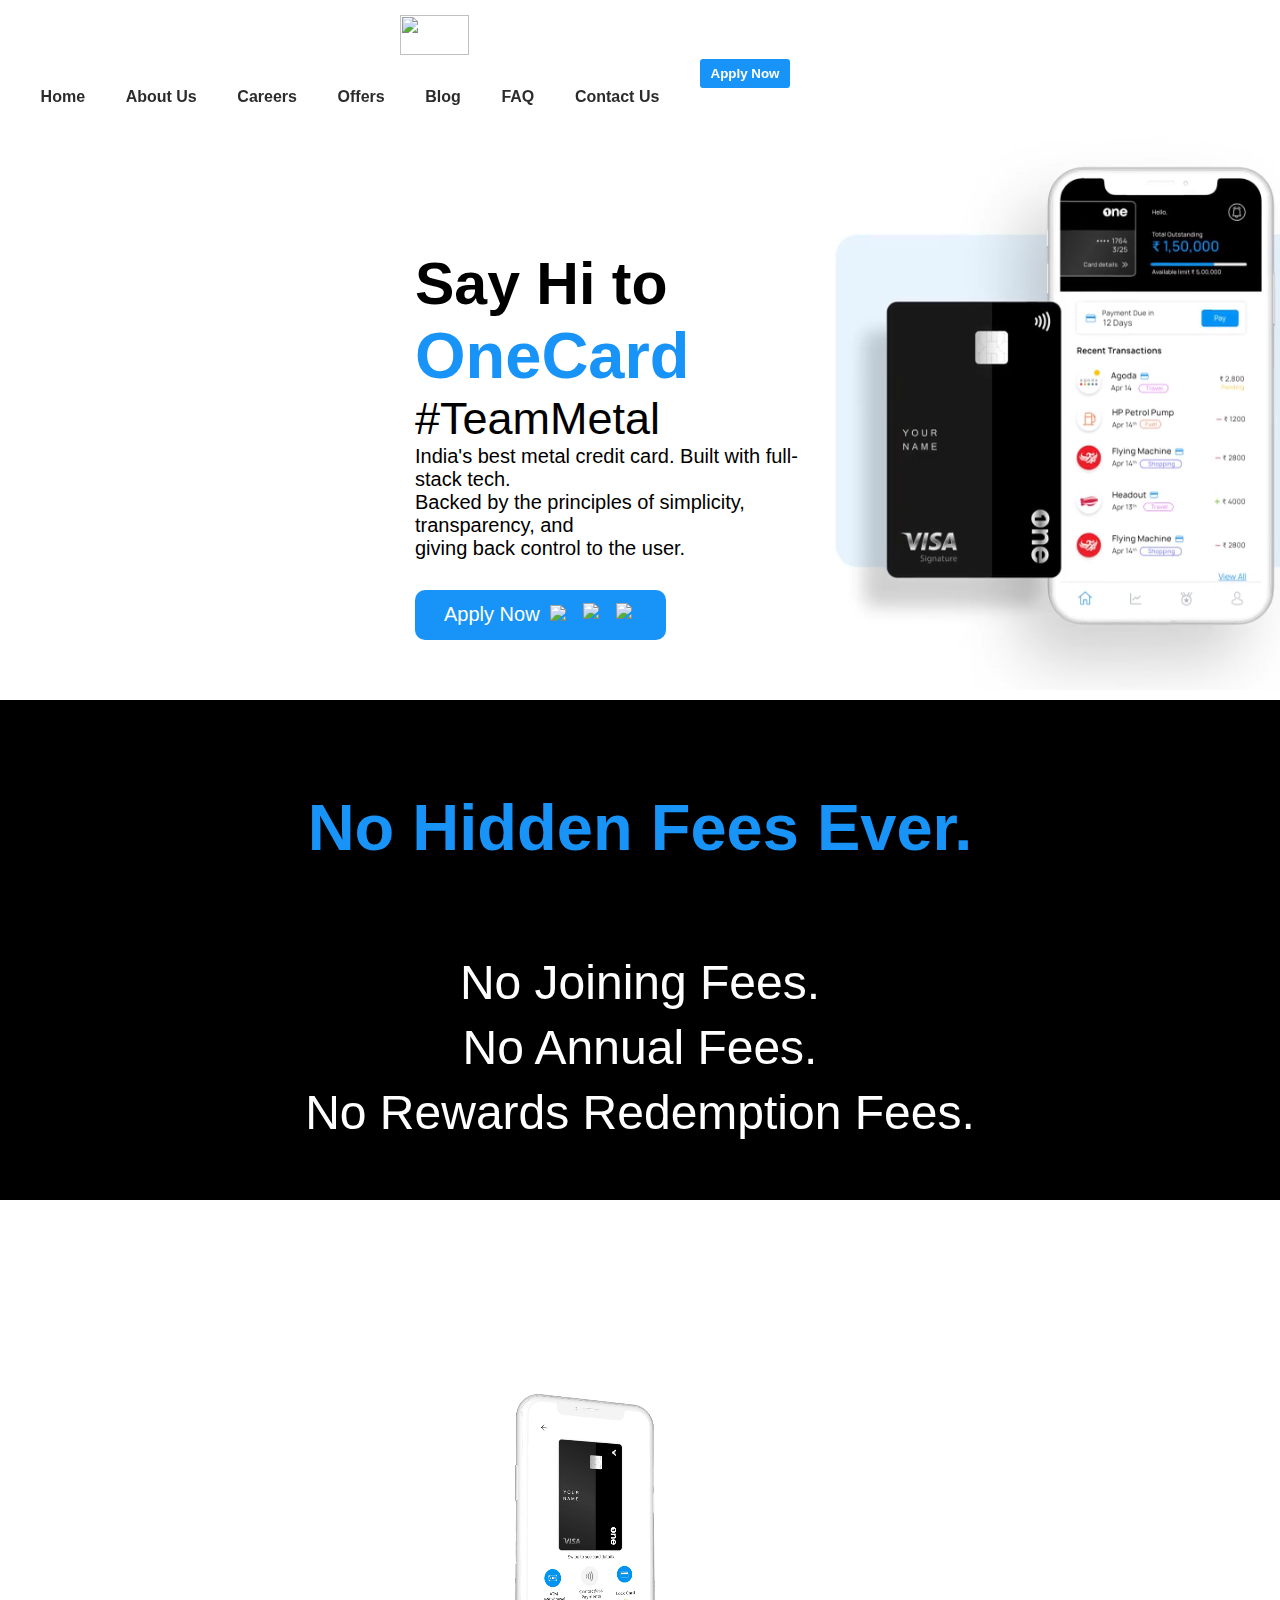
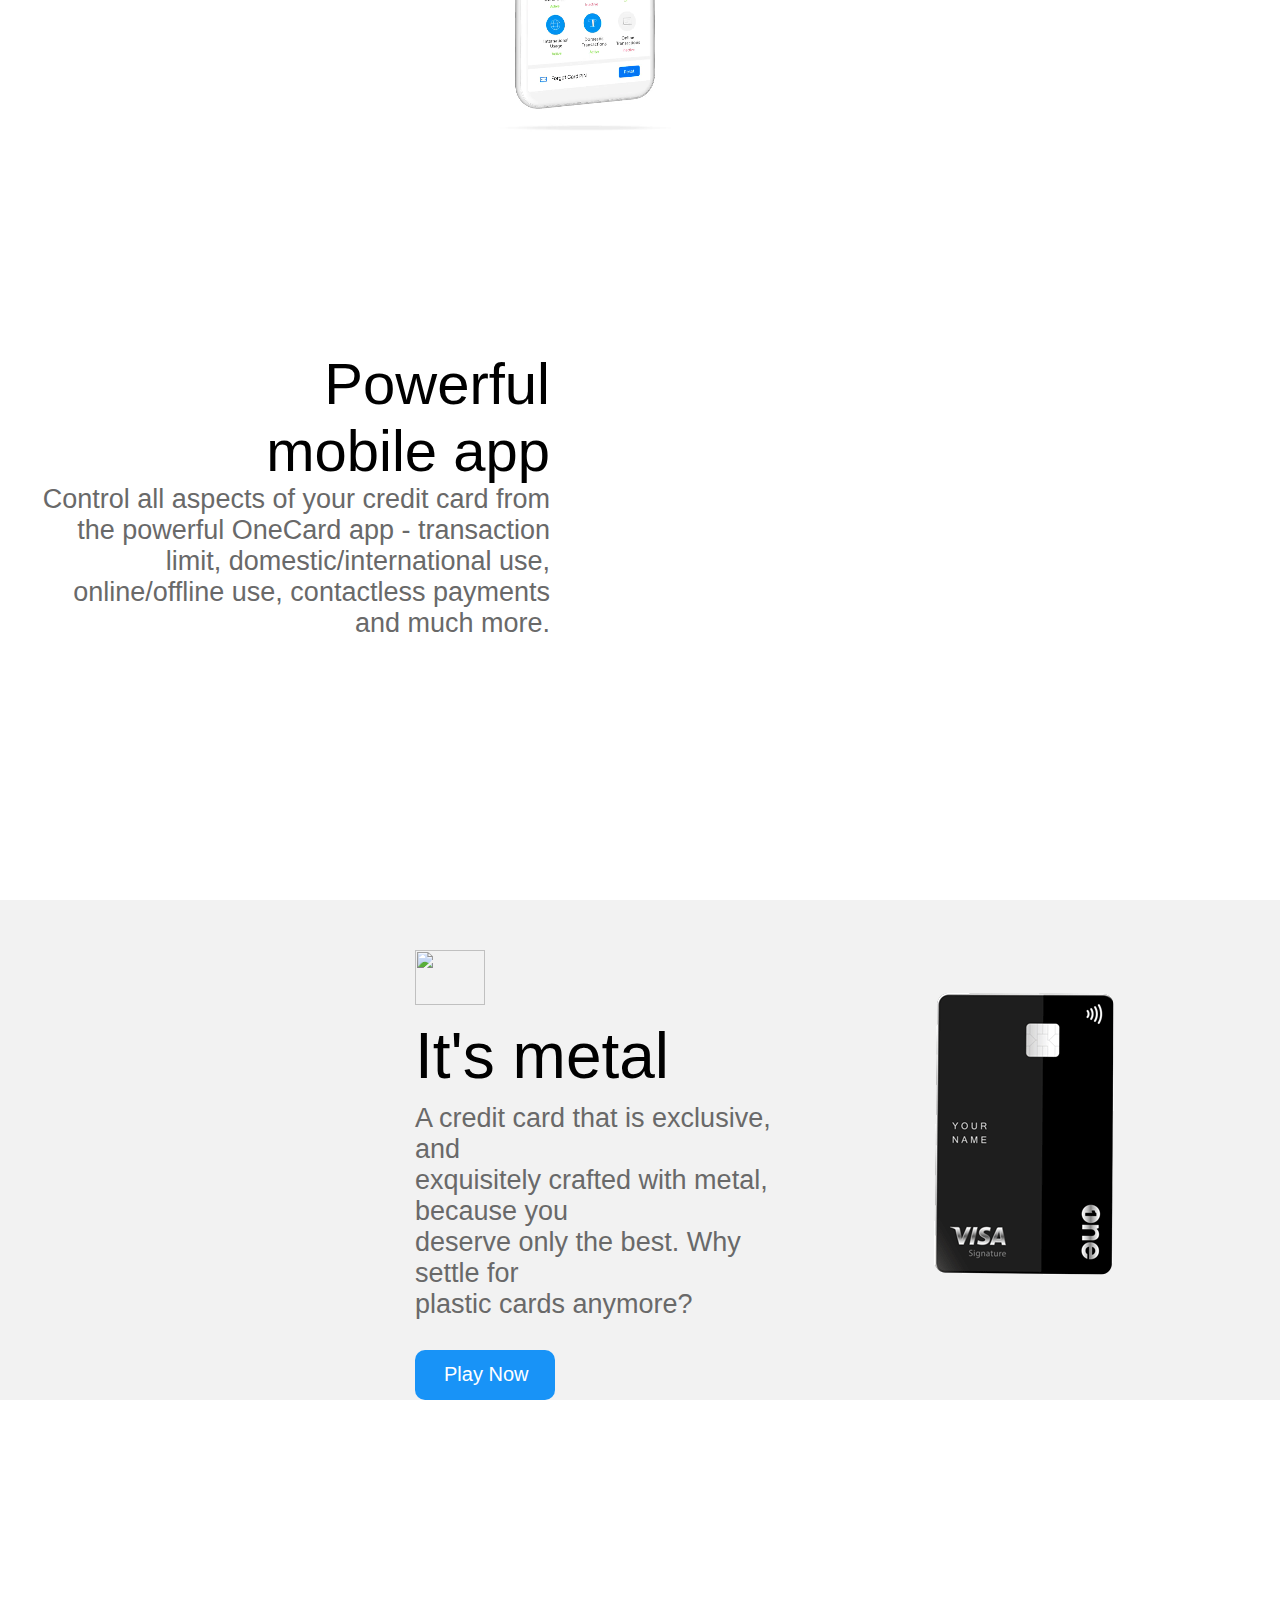
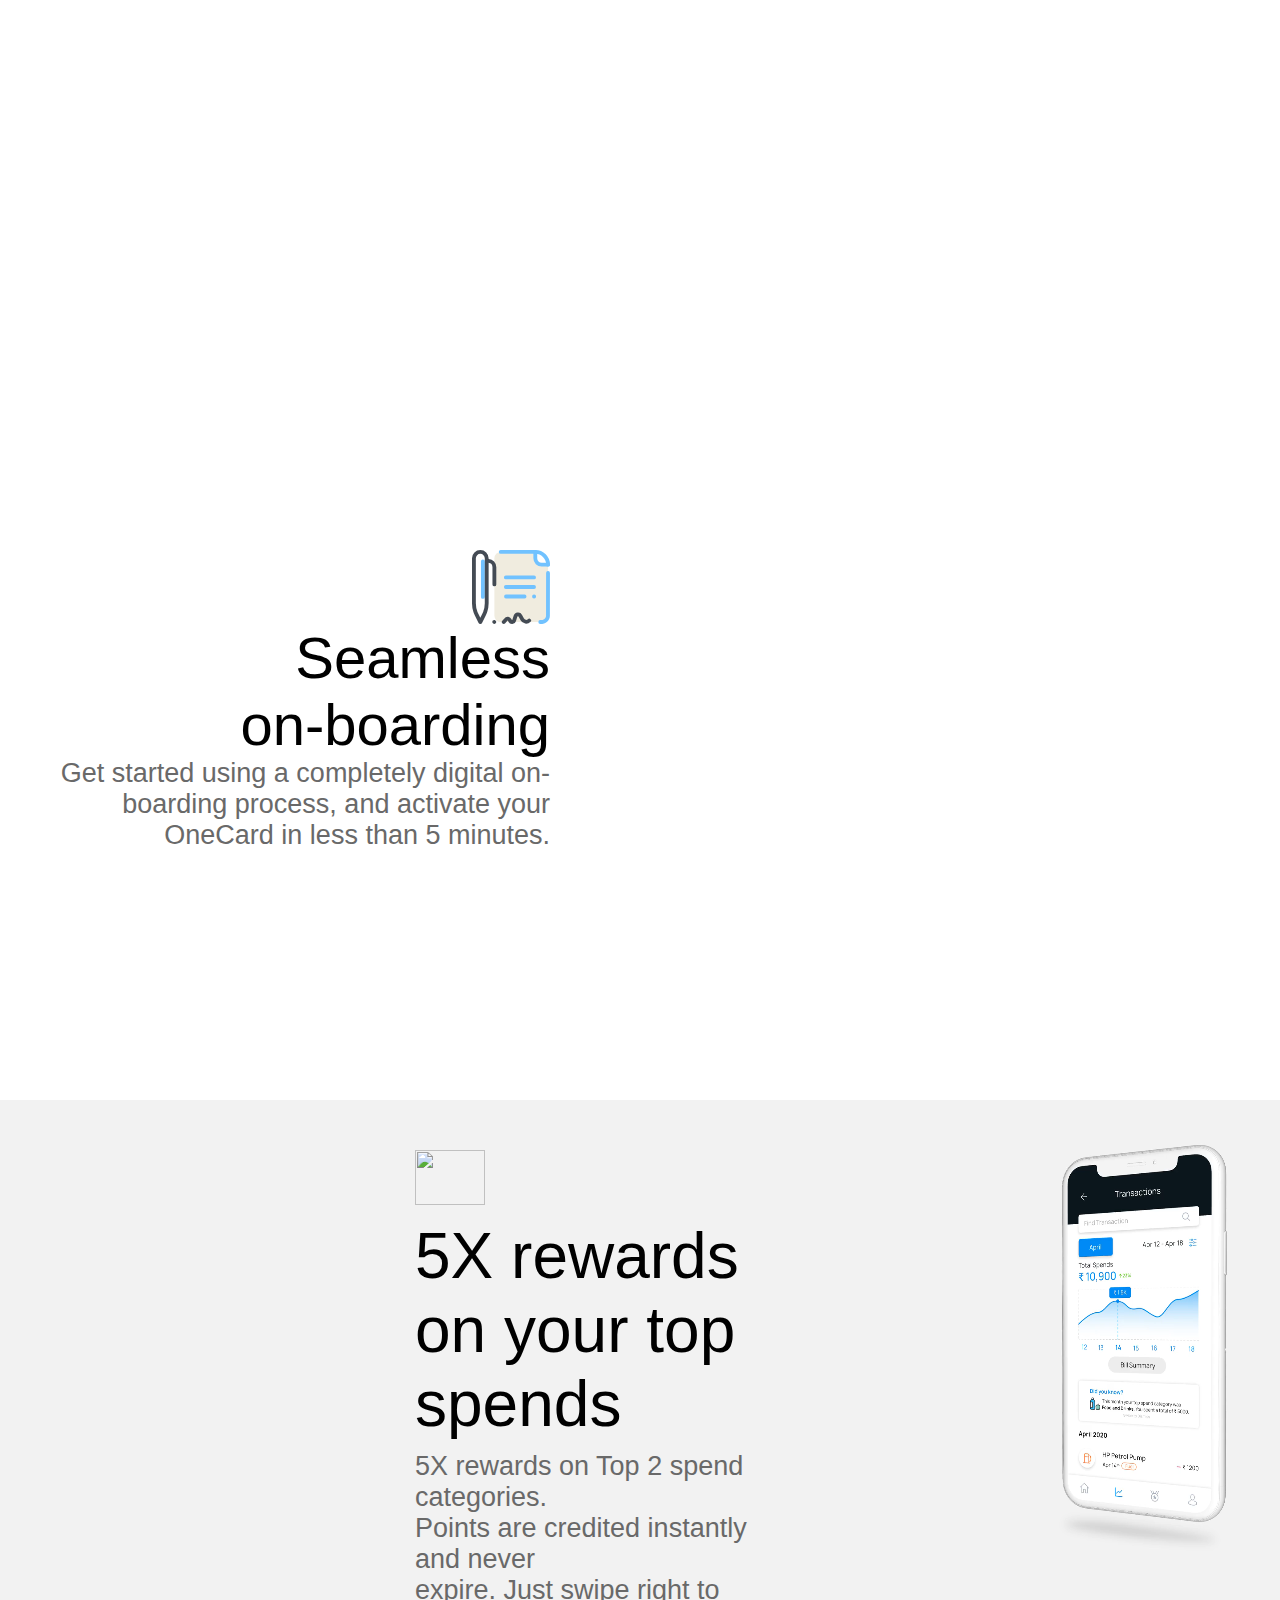
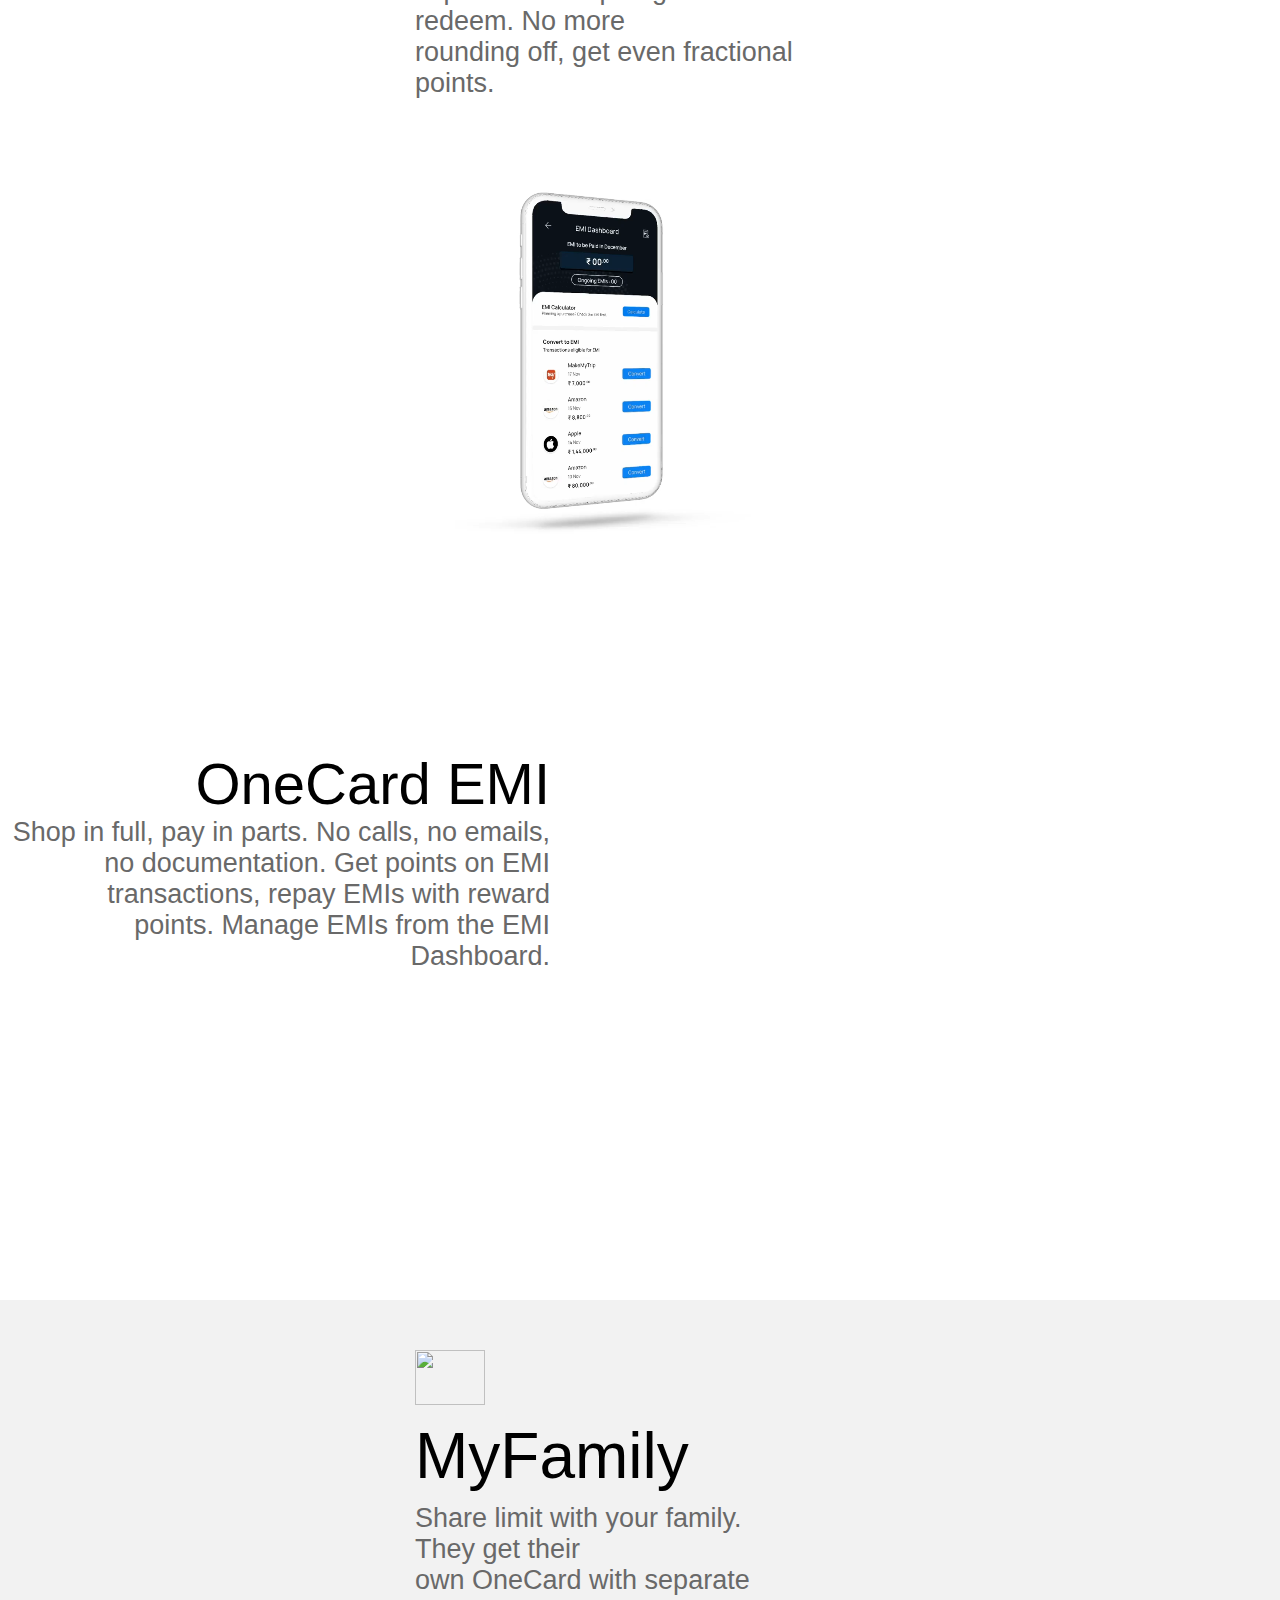
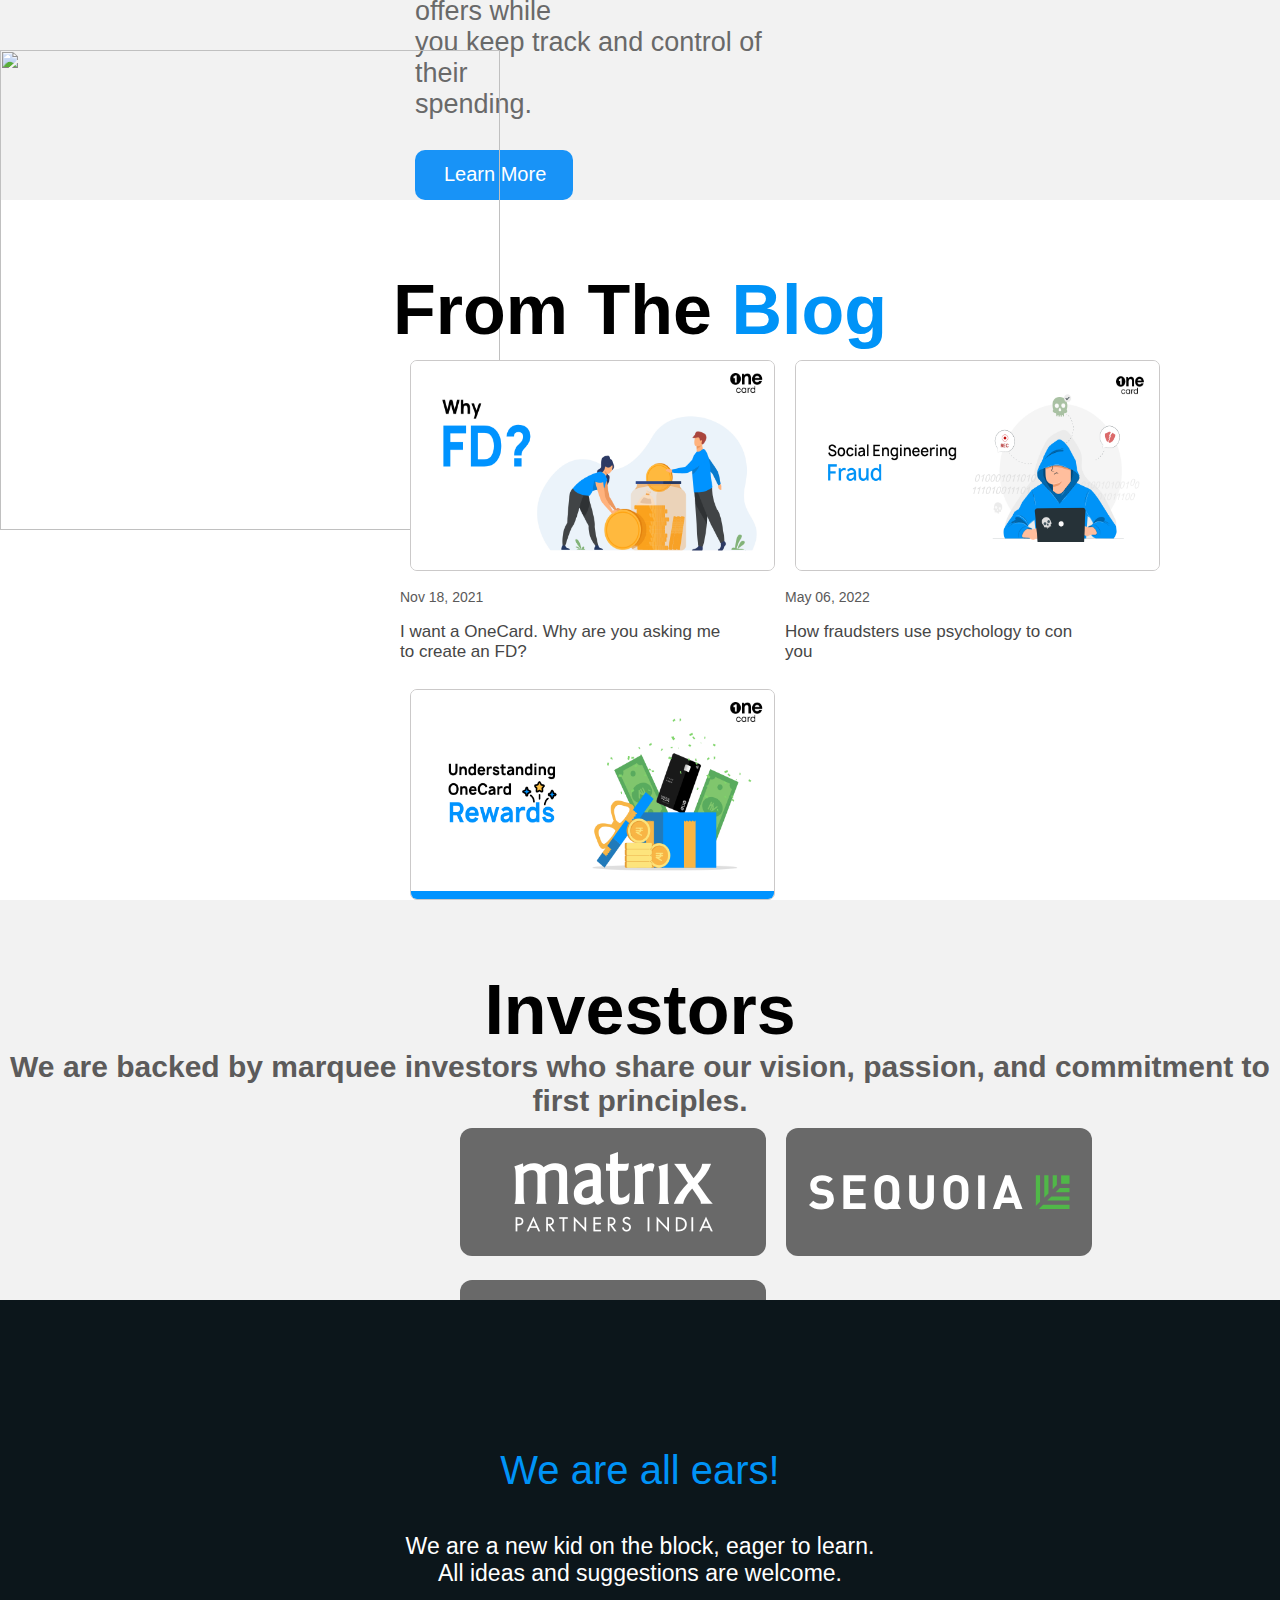
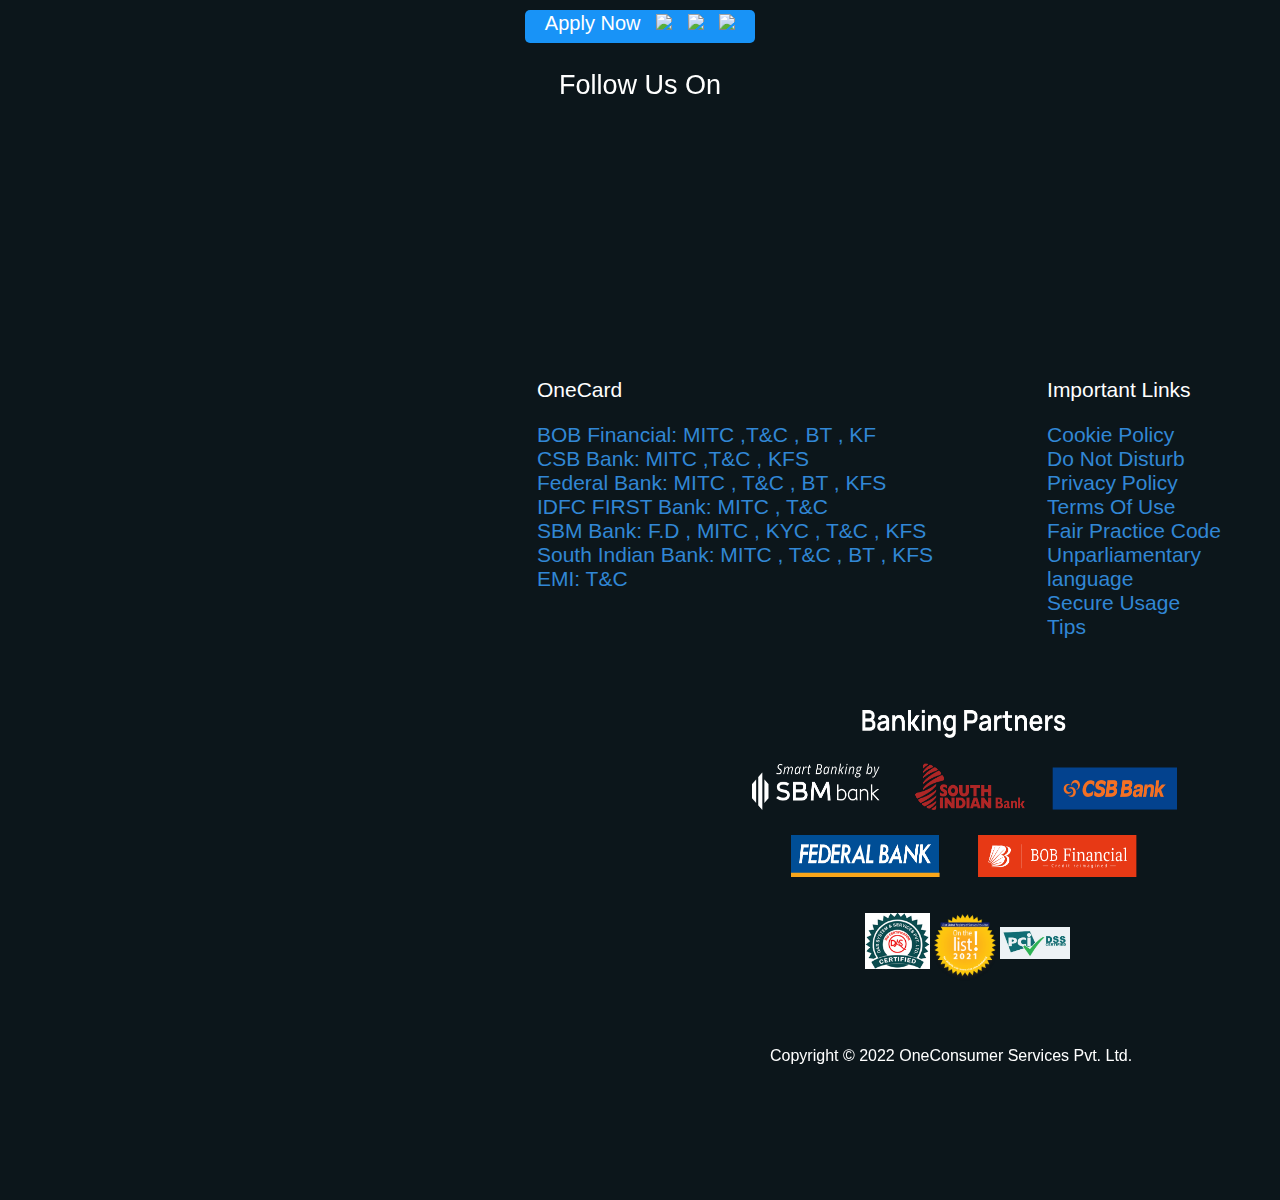
==== index.html @ 61a6ccfa "first commit" ====
<!DOCTYPE html>
<html lang="en">
<head>
    <meta charset="UTF-8">
    <meta http-equiv="X-UA-Compatible" content="IE=edge">
    <meta name="viewport" content="width=device-width, initial-scale=1.0">
    <title>OneCard - India's best metal credit card</title>
    <link rel="shortcut icon" href="https://www.getonecard.app/images/favicon.png " type="image/x-icon">
    <link rel="stylesheet" href="style.css">
</head>
<body>
    <div class="container" >
        <header class="header">
            <div class="logo">
                <a href="index.html">
                    <img class="logo-image" src="https://www.getonecard.app/images/logo_black.svg" alt="">
                </a>
            </div>
            <div class="navbar">
                <a class="navtext" href="index.html">Home</a>
                <a class="navtext" href="#">About Us</a>
                <a class="navtext" href="#">Careers</a>
                <a class="navtext" href="#">Offers</a>
                <a class="navtext" href="#">Blog</a>
                <a class="navtext" href="#">FAQ</a>
                <a class="navtext" href="#">Contact Us</a>
                
                
            </div> 
            <div class="button">
                <button class="apply-btn" >Apply Now</button>
            </div>   
        </header> 
        <div class="intro">
            <div class="left-body">
                <div >
                    <p class="text1 ">Say Hi to </p>
                </div>
                <div >    
                    <p class="text2">OneCard</p>
                </div>
                <div >
                    <p class="text3">#TeamMetal</p>
                </div>
                <div>
                    <p  class="text4"> India's best metal credit card. Built with full-stack tech.<br>Backed by the principles of simplicity, transparency, and <br>giving back control to the user.</p>
                </div>
                <div class="button2">
                    <button class="applybtn-2" >
                        Apply Now
                        <img class="icon icon1" src="https://www.getonecard.app/images/icons/cta_web.svg">
                        <img class="icon" src="https://www.getonecard.app/images/icons/cta_play_store.svg">
                        <img class="icon" src="https://www.getonecard.app/images/icons/cta_app_store.svg">
                    </button>
                </div>

            </div>
            <div class="right-body">
                <video class="video" autoplay="autoplay" muted playsinline  loop style="pointer-events: none;">
                    <source src="./video/OneCardApp.mp4" >
                </video>
                  

            </div>

        </div>
        <div class="body2" >
            <div class="text-a" >
                 <p class="text2a">No Hidden Fees Ever.</p>
            </div> 
            <div>   
                <p class="text-b">No Joining Fees.</p>
                <p class="text-b">No Annual Fees.</p>
            </div>
            <div>

            <p class="text-c">No Rewards Redemption Fees.</p>
            </div>


        </div> 
        <div class="body3">
            <div class="left-body2">
                <video class="video2" autoplay="autoplay" muted playsinline  loop style="pointer-events: none;">
                    <source src="./video/control.mp4">
                </video>
            </div>
            <div class="right-body2">
               <div>
                <img class="icon-1" src="https://www.getonecard.app/images/feature/control_app_icon.svg" alt="">
            </div> 
            <div>
                <p class="words">Powerful<br>mobile app</p>
            </div>
            <div>
                <p class="words2">
                    Control all aspects of your credit card from<br> the powerful OneCard app - transaction<br> limit, domestic/international use,<br> online/offline use, contactless payments<br> and much more.
                    </p>
            </div>


            </div>

        </div> 
        <div class="body4">
            <div class="left-body3">
                <div>
                    <img class="icon-2" src="https://www.getonecard.app/images/feat ure/metal_icon.svg" alt="">
                </div> 
                <div >
                    <p class="text-1 "> It's metal</p>
                </div>
                <div>
                    <p class="words-2">
                        A credit card that is exclusive, and <br>exquisitely crafted with metal, because you <br>deserve only the best. Why settle for <br>plastic cards anymore?</p>
                </div>
                <div class="button2">
                    <button class="playbtn" >Play Now</button>
                </div>
                
                

            </div>
            <div class="right-body3">
                <img class="gif" src="./video/metal.gif" alt="">

            </div>
        </div>
        <div class="body3">
            <div class="left-body2">
                <video class="video2" autoplay="autoplay" muted playsinline  loop style="pointer-events: none;">
                    <source src="./video/">
                </video>
            </div>
            <div class="right-body2">
                <div>
                    <img class="icon-1" src="./video/kyc_icon.svg" alt="">
             </div> 
             <div>
                 <p class="words">Seamless<br>on-boarding</p>
             </div>
             <div>
                 <p class="words2">
                     
                    Get started using a completely digital on-<br>boarding process, and activate your<br> OneCard in less than 5 minutes.
                    
                     </p>
             </div>
 
            

        </div>
        <div class="body4">
            <div class="left-body3">
                <div>
                    <img class="icon-2" src="https://www.getonecard.app/images/feature/rewards_icon.svg" alt="">
                </div> 
                <div >
                    <p class="text-1 ">
                        5X rewards on your top spends
                    </p>
                </div>
                <div>
                    <p class="words-2">
                        5X rewards on Top 2 spend categories.<br>Points are credited instantly and never <br>expire. Just swipe right to redeem. No more <br>rounding off, get even fractional points.
                        </p>
                </div>
               
                
                

            </div>
            <div class="right-body3">
                <video class="video3" autoplay="autoplay" muted playsinline  loop style="pointer-events: none;">
                    <source src="./video/rewards.mp4">
                

            </div>
        </div>
        <div class="body5">
            <div class="left-body2">
                <video class="video2" autoplay="autoplay" muted playsinline  loop style="pointer-events: none;">
                    <source src="./video/emi.mp4">
                </video>
            </div>
            <div class="right-body2">
                <div>
                    <img class="icon-1" src="https://www.getonecard.app/images/feature/emi.svg" alt="">
             </div> 
             <div>
                 <p class="words">OneCard EMI</p>
             </div>
             <div>
                 <p class="words2">
                    Shop in full, pay in parts. No calls, no emails,<br> no documentation. Get points on EMI<br> transactions, repay EMIs with reward<br> points. Manage EMIs from the EMI Dashboard.
                    </p>
             </div>
 
            

        </div> 
        <div class="body4">
            <div class="left-body3">
                <div>
                    <img class="icon-2" src="https://www.getonecard.app/images/feature/Family_icon_for_web.png" alt="">
                </div> 
                <div >
                    <p class="text-1 ">
                        MyFamily
                    </p>
                </div>
                <div>
                    <p class="words-2">
                        
                    Share limit with your family. They get their <br>own OneCard with separate offers while <br>you keep track and control of their <br>spending.
                    
                        </p>
                </div>
                <div class="button2">
                    <button class="playbtn" >Learn More</button>
                </div>
            </div>
            <div class="right-body3">
                <img class="gif2" src="https://www.getonecard.app/images/feature/website_familycard_64c.gif" alt="">
            </div>
        </div>
        <div class="body6">
            <p class="texts">From The <span style="color:  rgba(0,147,247,1);">Blog</span></p>
                <div class="tab">
                    <div class="first">
                        <div class="a">
                        <img class="img" src="./video/blog_why_fd_.png" alt="">
                        </div>
                        <p class="words-1">Nov 18, 2021</p>
                        <p class="words-1a">
                            I want a OneCard. Why are you asking me <br>to create an FD?
                        </p>

                    </div>
                    <div class="second">
                        <div class="a">
                            <img class="img" src="./video/Social_Engineering_Fraud_1.png" alt="">
                        </div>
                        <p class="words-1">May 06, 2022</p>
                        <p class="words-1a">
                            How fraudsters use psychology to con <br>you</p>
                    </div>
                    <div class="third">
                        <div class="a">
                        <img class="img" src="./video/Understanding_OneCard_Rewards.png" alt="">
                        </div>
                        <p class="words-1">Sep 22, 2021</p>
                        <p class="words-1a">
                            OneCard Rewards Programme
                        </p>
                    </div>
                </div>    


        </div>
        <div class="body7">
           <p class="texts">Investors</p> 
           <p class="texta">
            We are backed by marquee investors who share our vision, passion, and commitment to<br> first principles.
            </p>
            <div class="tab2">
                <div class="first">
                    <img class="imga" src="./video/matrix-logo.svg" alt="">
                </div>
                <div class="second">
                    <img class="imga" src="./video/sequoia-logo.svg" alt="">
                </div>
                <div class="third">
                    <img class="imga" src="./video/hummingbird-logo.svg" alt="">
                </div>

            </div>

        </div>
        <div class="body8">
            <div class="upper">
                <div logo2>
                    <a href="index.html">
                        <img class="logo-image2" src="https://www.getonecard.app/images/logo_white.svg" alt="">
                    </a>
                </div> 
                <div>
                    <img class="logo-image3" src="https://www.getonecard.app/images/icons/crafted_with_love.svg" alt="">
                </div>
                <p class="t1"> We are all ears!</p>
                <p class="t2"> We are a new kid on the block, eager to learn.<br> All ideas and suggestions are welcome.
                </p> 
                <div class="button3">
                    <button class="abutton" >
                        Apply Now
                        <img class="icon icon1" src="https://www.getonecard.app/images/icons/cta_web.svg">
                        <img class="icon" src="https://www.getonecard.app/images/icons/cta_play_store.svg">
                        <img class="icon" src="https://www.getonecard.app/images/icons/cta_app_store.svg">
                        
                    </button>  
                </div>
                <p class="t3">Follow Us On</p>    
                <div class="tab3">
                    <div class="first">
                        <img class="imga" src="https://www.getonecard.app/images/icons/footer-social-facebook.svg" alt="">
                    </div>
                    <div class="second">
                        <img class="imga" src="https://www.getonecard.app/images/icons/footer-social-twitter.svg" alt="">
                    </div>
                    <div class="third">
                        <img class="imga" src="https://www.getonecard.app/images/icons/footer-social-instagram.svg" alt="">
                    </div>
                    <div class="forth">
                        <img class="imga" src="https://www.getonecard.app/images/icons/footer-social-linkedin.svg" alt="">
                    </div>
                    <div class="fifth">
                        <img class="imga" src="https://www.getonecard.app/images/icons/footer-social-youtube.svg" alt="">
                    </div>
    
                </div>
            </div>
            <div class="lower">
                <div class="part1">
                    <p class="head"> 
                        OneCard
                    </p>
                    <p class="shead">
                        BOB Financial: MITC ,T&C , BT , KF
                        <br>
                        CSB Bank: MITC ,T&C , KFS
                        <br>
                        Federal Bank: MITC , T&C , BT , KFS
                        <br>
                        IDFC FIRST Bank: MITC , T&C
                        <br>
                        SBM Bank: F.D , MITC , KYC , T&C , KFS
                        <br>
                        South Indian Bank: MITC , T&C , BT , KFS
                        <br>
                        EMI: T&C
                    </p>
                </div>
                <div class="part2">
                    <p class="head"> 
                        Important Links
                    </p>
                    <p class="shead">

                        Cookie Policy<br>Do Not Disturb<br>Privacy Policy<br>Terms Of Use<br>Fair Practice Code<br>Unparliamentary <br>language <br>Secure Usage <br>Tips
                    </p>

                </div>
                <div class="part3">
                    <p class="head"> 
                        Company
                    </p>
                    <p class="shead">

                        About Us<br>Join Us<br>OneCard Offers<br>Our Blog<br>POSH @ Work<br>POSH Committee Details<br>OneScore  

                </div>

            </div>
            <div class="lower2">
                <img class="image" src="./video/Banking_partners_21dec.png" alt="">
                <div class="icon-tab">
                    <img class="imagea" src="./video/das-iso27001.jpg" alt="">
                    <img class="imageb" src="./video/visa_service_provider.png" alt="">
                    <img class="imagec" src="./video/pci_dss.jpg" alt="">

                </div>
                <br>
                <p class="link">Copyright © 2022 OneConsumer Services Pvt. Ltd.</p>

            </div>
        </div>
        
    </div>
    
</body>
</html>
---- style.css ----
body{
    margin: 0;
}
.container{
    font-family: manrope,sans-serif;
    width: 100%;
    height: 100%;
}

.header{
    width: 100%;
    height:70px ;
    margin: 0;
    position: fixed;
    background-color: #fff;
    top: 0;

}
.logo{
    padding-left: 400px;
    float: left;
    margin-right: 250px;
    padding-top: 15px;
}
.logo-image{
    width: 69px;
    height: 40px;
}
.navbar{
    display: flex;
    justify-content: space-evenly;
    width: 700px;
    padding-top: 29px;
    float: left;
}
.navtext{
    color: #2c2c2c!important;
    font-family: manrope,sans-serif;
    text-decoration: none;
    font-weight: bold;
}
.apply-btn{
    font-weight: 700;
    color: #fff;
    background: #1893f7;
    border: none;
    width: 90px;
    height: 29px;
    border-radius: 3px;
    float: left;
}
.apply-btn:hover{
    background-color: deepskyblue;
}
.button{
    padding-top: 23px;
}
.intro{
    width: 100%;
    height: 700px;
    background-color:#fff   
}
.left-body{
    width: 30%;
    height: 300px;
    margin-left: 415px;
    float: left;
    padding-top: 250px;
    font-family: manrope,sans-serif;
    
}
.right-body{
    width: 20%;
    height: 300px;
    float: left;
    padding-top: 90px;
}
.video{ 
    
    height: 600px;
    
}
.text1{
    font-size: 59px;
    font-weight: bold;
    margin: 0px;
}
.text2a{
    color: rgba(24,147,247,1);
    margin: 0px;
    font-size: 65px;
    font-weight: bold;
    text-align: center;
}
.text3{
   font-size: 45px;
   margin:0; 
}
.text4{
    font-size: 20px;
    margin: 0;
}
.applybtn-2{
    display: flex;
    justify-content: space-evenly;
    
    color: #fff;
    background: #1893f7;
    border: none;
    padding-top: 13px;
    padding-bottom: 14px;
    padding-left: 29px;
    padding-right: 27px;
    font-size: 20px;
    border-radius: 10px;
    
}
.button2{
    padding-top: 30px;
}
.icon{
    padding-left: 10px;
    width: 23px;
}
.icon1{
    padding-top: 2px;
}
.body2{
    background: black;
    width: 100%;
    height: 500px;
    color:#fff;
   

}
.text-a{
    font: linear-gradient(92deg,#217ee6 3%,#3187d5 44%,#69a798 70%,#fcf2a6 95%);

    

    font-size: 4rem;
    font-weight: 800;
    padding-top: 90px;
    padding-bottom: 80px;

}
.text2{
    
    font-family: manrope,sans-serif;
    font-size: 65px;
    font-weight: bold;
    margin: 0px;
    color: rgba(24,147,247,1);
}
.text-b{
    text-align: center;
    font-family: manrope,sans-serif;
    font-size: 3rem;
    margin: 0;
    padding-top: 10px;
}
.text-c{
    text-align: center;
    font-family: manrope,sans-serif;
    font-size: 3rem;
    margin: 0;
    padding-top: 10px;
}
.body3{
    width: 100%;
    height: 500px;
  
}
.left-body2{
    width: 500px;
    height: 550px;
    margin-left: 455px;
    float: left;
}
.video2{
    width: 400px;
    height: 700px;
    }
.right-body2{
    width:550px;
    height: 550px;
    float: left;
    margin-top: 200px;
    display: flex;
    flex-direction: column;

}
.icon-1{
    float: right;
    margin: 0;
    
}
.words{
    text-align: right;
    margin: 0;
    font-size: 58px;
   
}
.words2{
    text-align: right;
    margin: 0;
    font-size: 27px;
    color: #696969;
}
.body4{
    width: 100%;
    height: 500px;
    float: left;
    background: #f2f2f2;

}
.words-2{
    text-align: left;
    margin: 0;
    font-size: 27px;
    color: #696969;

}
.left-body3{
    width: 30%;
    height: 300px;
    margin-left: 415px;
    padding-top: 50px;
    float: left;
    
}
.text-1{
    padding-top: 10px;
    font-size: 4rem;
    font-weight: 500;
    margin: 0;
}
.words-2{
    padding-top: 10px;

}
.playbtn{
    color: #fff;
    background: #1893f7;
    border: none;
    padding-top: 13px;
    padding-bottom: 14px;
    padding-left: 29px;
    padding-right: 27px;
    font-size: 20px;
    border-radius: 10px;
}
.video3{
    width: 462px;
    height: 470px;
}
.icon-2{
    width: 70px;
    height: 55px;
}
.gif2{
    width: 500px;
    height: 480px;

}
.body5{
    width: 100%;
    height: 500px;
    
}
.body6{
    width: 100%;
    height: 700px;
    float: left;

}
.texts{
    text-align: center;
    font-size: 70px;
    font-weight: 600;
    margin-bottom: 0;

}
.first{
    float: left;
}
.img{
    width: 363px;
    height: 209px;
    border:1px solid rgb(203, 201, 201);
    border-radius: 7px;
}
.second{
    float: left;
}
.third{
    float: left;
}
.a{
    margin: 10px;
   
}
.tab{
    margin-left: 400px;
}
.words-1{
    font-size: 14px;
    color: #5a5959;

}
.words-1a{
    font-size: 17px;
    color: #464646;
}
.body7{
    width: 100%;
    height: 400px;
    background: #f2f2f2;
    float: left;

}
.texta{
    margin: 0;
    font-size: 30px;
    color: #5c5b5b;
    text-align: center;
    font-weight: 600;
}
.imga{
    margin: 10px;
    max-width: 100%;
    height: auto;
}
.tab2{
    margin-left: 450px;

}
.body8{
    width: 100%;
    height: 1500px;
    float: left;
    background-color:#0c161b;
}
.upper{
    width: 100%;
    height: 600px;
    text-align: center;
}
.logo-image2{
    padding-top: 70px;
}
.logo-image3{
    padding-top: 30px;
    width: 467px;
}
.t1{
    color: #0093f7;
    font-size: 40px;
}
.t2{
    color: #fff;
    font-size: 23px;
}
.abutton{
    
    color: #fff;
    background: #1893f7;
    border: none;
    font-size: 20px;
    border-radius: 5px;
    padding-top: 2px;
    padding-bottom: 8px;
    padding-left: 20px;
    padding-right: 20px;
}
.t3{
    color: #fff;
    font-size: 27px;
}
.forth{
    float: left;
}
.fifth{
    float: left;
}
.tab3{
    margin-left: 810px;
}
.lower{
    width: 100%;
    height: 300px;
    float: left;
    margin-left: 480px;
}
.lower2{
    width: 100%;
    height: 300px;

}
.head{
    color: #fff;
    font-size: 21px;
}
.shead{
    color: #3187d5;
    font-size: 21px;
}
.part1{
    float: left;
    padding: 57px
    
}
.part2{
    float: left;
    padding: 57px
}
.part3{
    float: left;
    padding: 57px
}

.image{
    width: 425px;
    height: 177px;
    padding-left: 752px;
    padding-top: 100px;
   
}
.icon-tab{
    margin-left: 865px;
    margin-top: 32px;
}
.imagea
{
    float: left;
    width: 65px;
}
.imageb{
    float: left;
    width: 70px;
}
.imagec{
    
    width: 70px;
    padding-top: 14px;
}
.link{
    padding-left: 770px;
    padding-top: 50px;
    color: #fff;
}
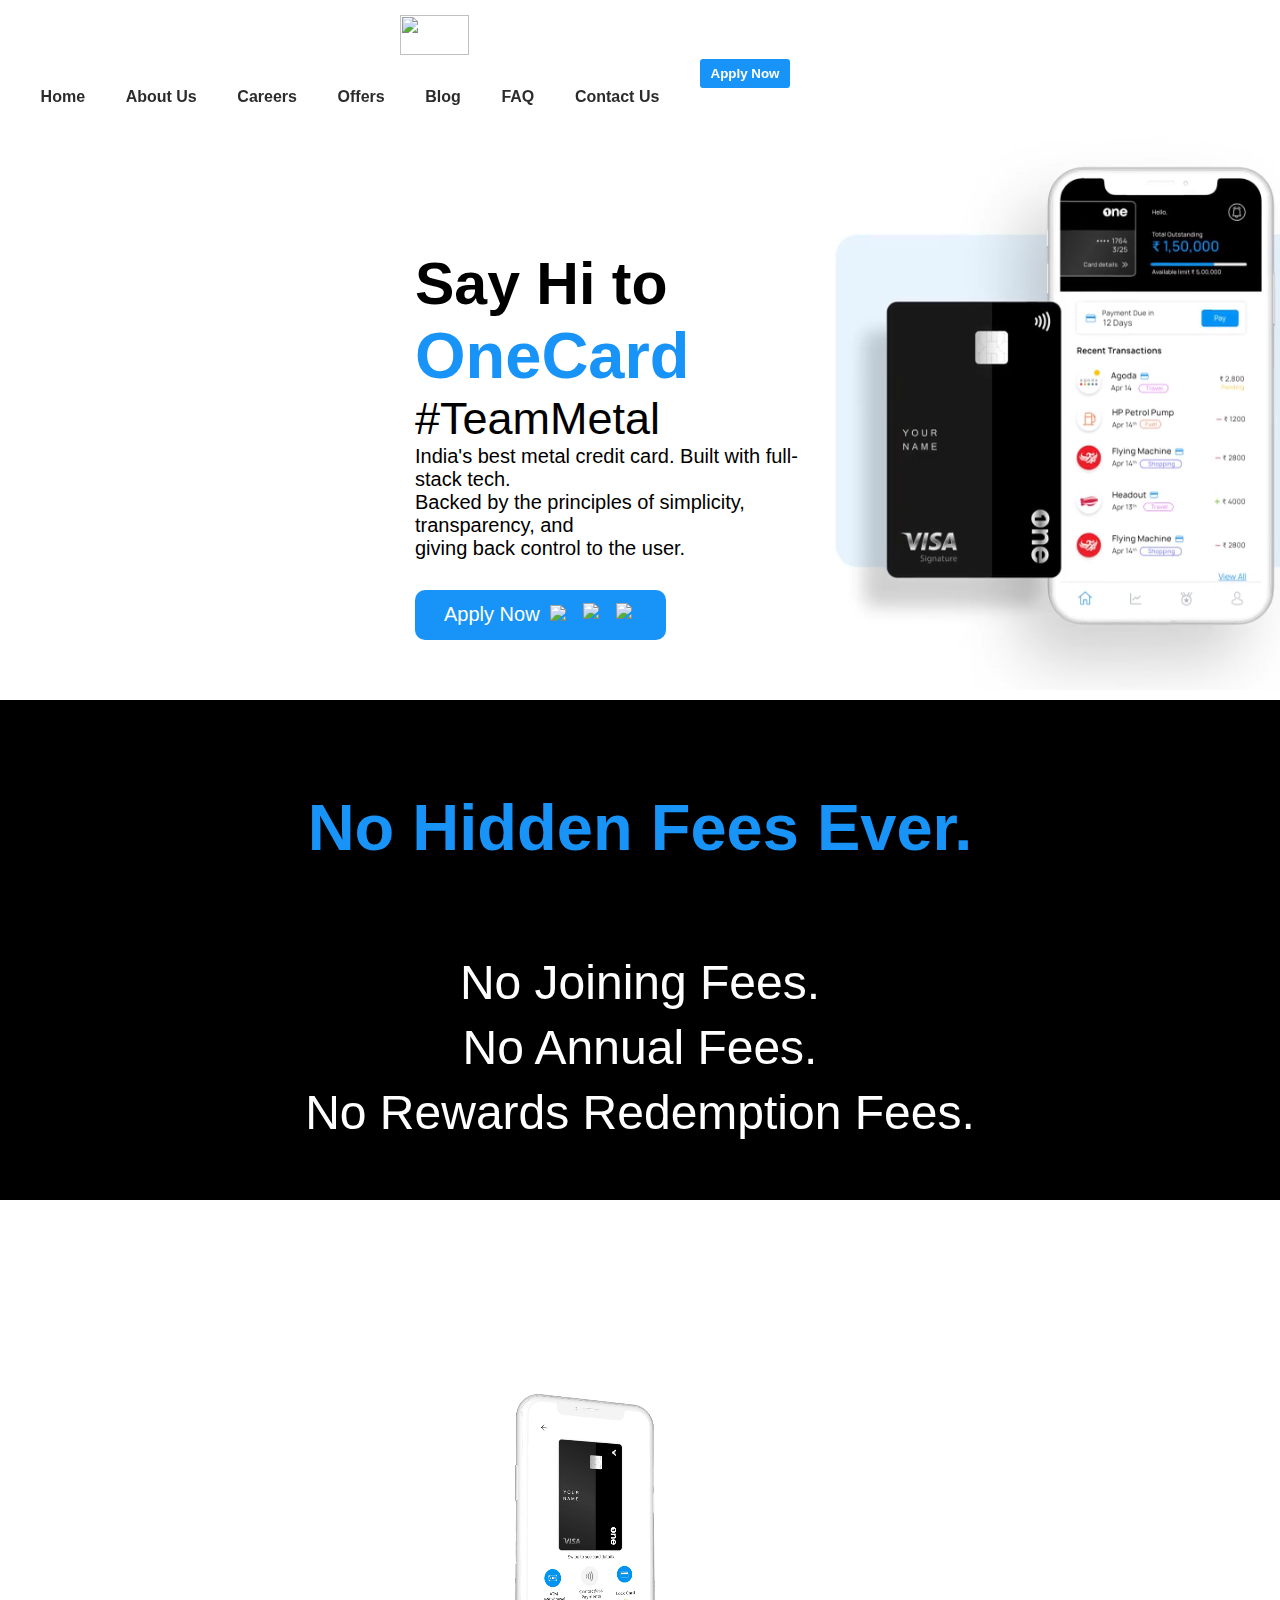
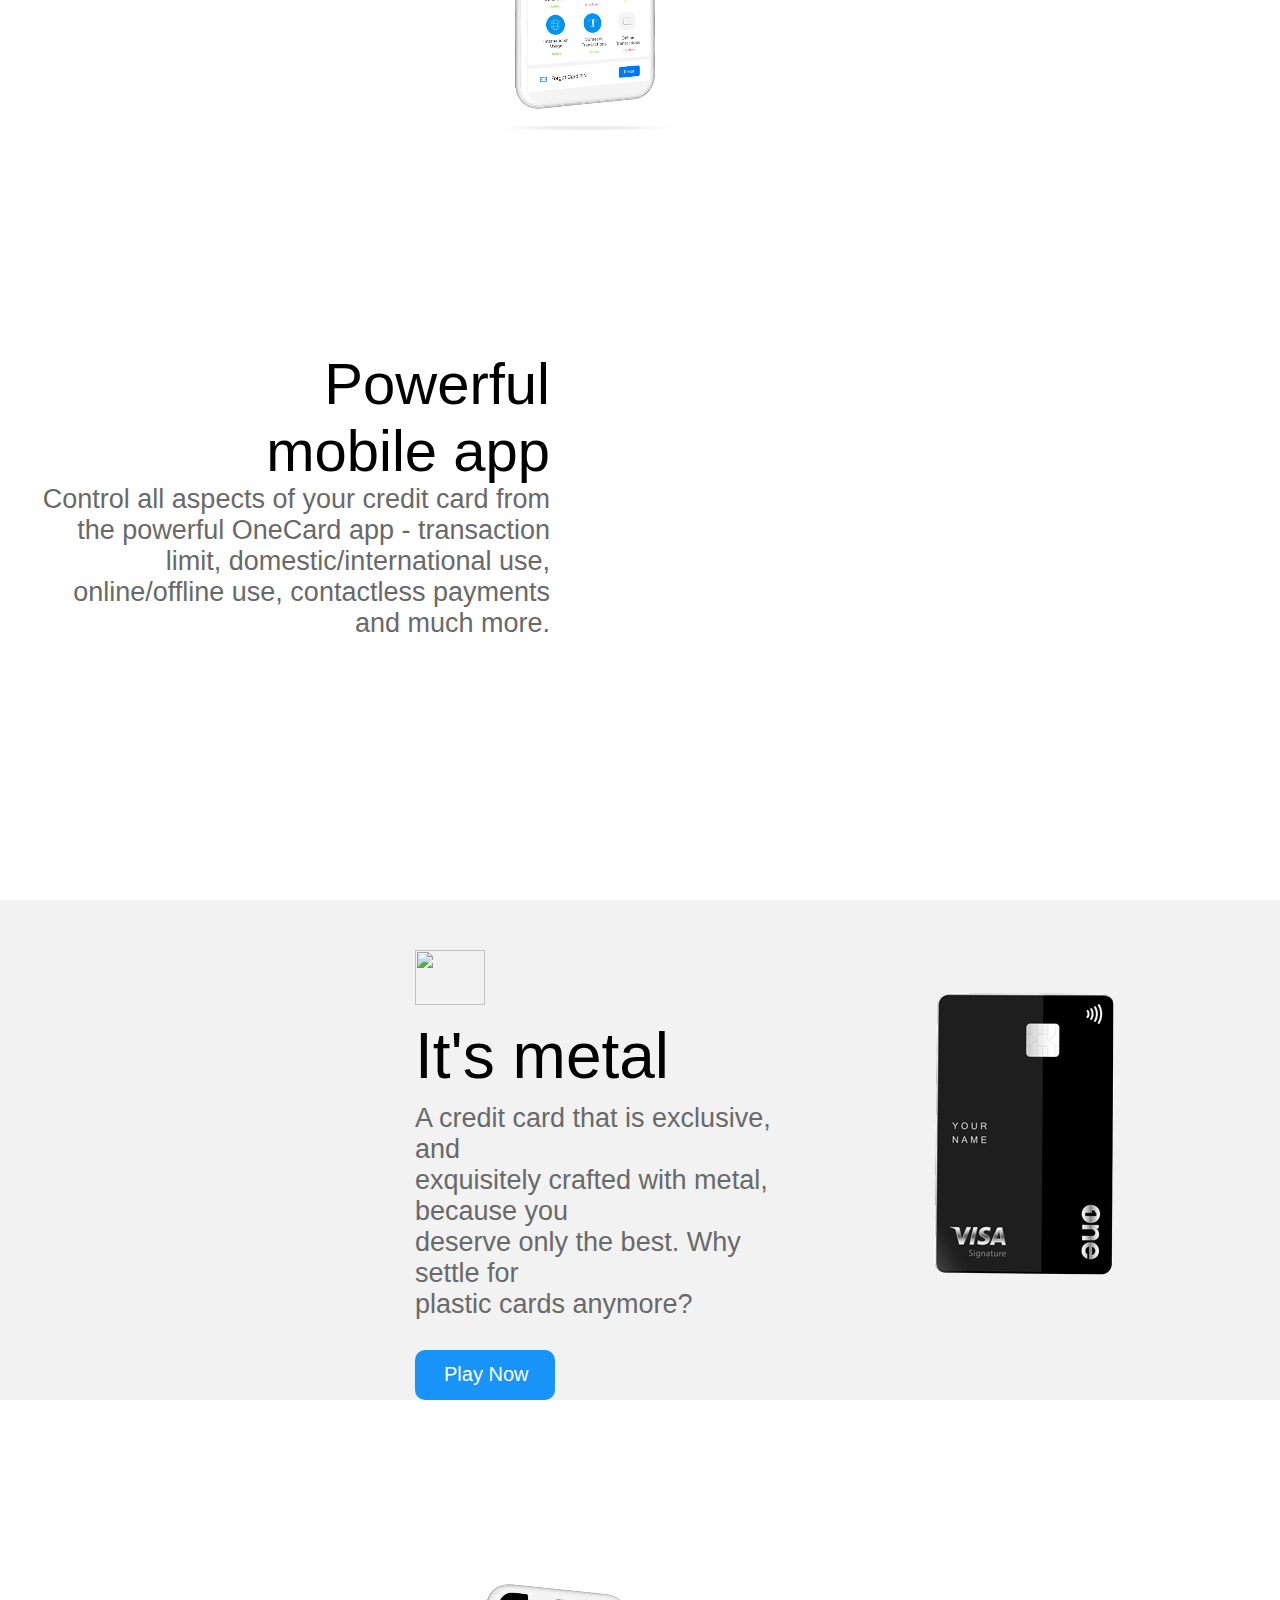
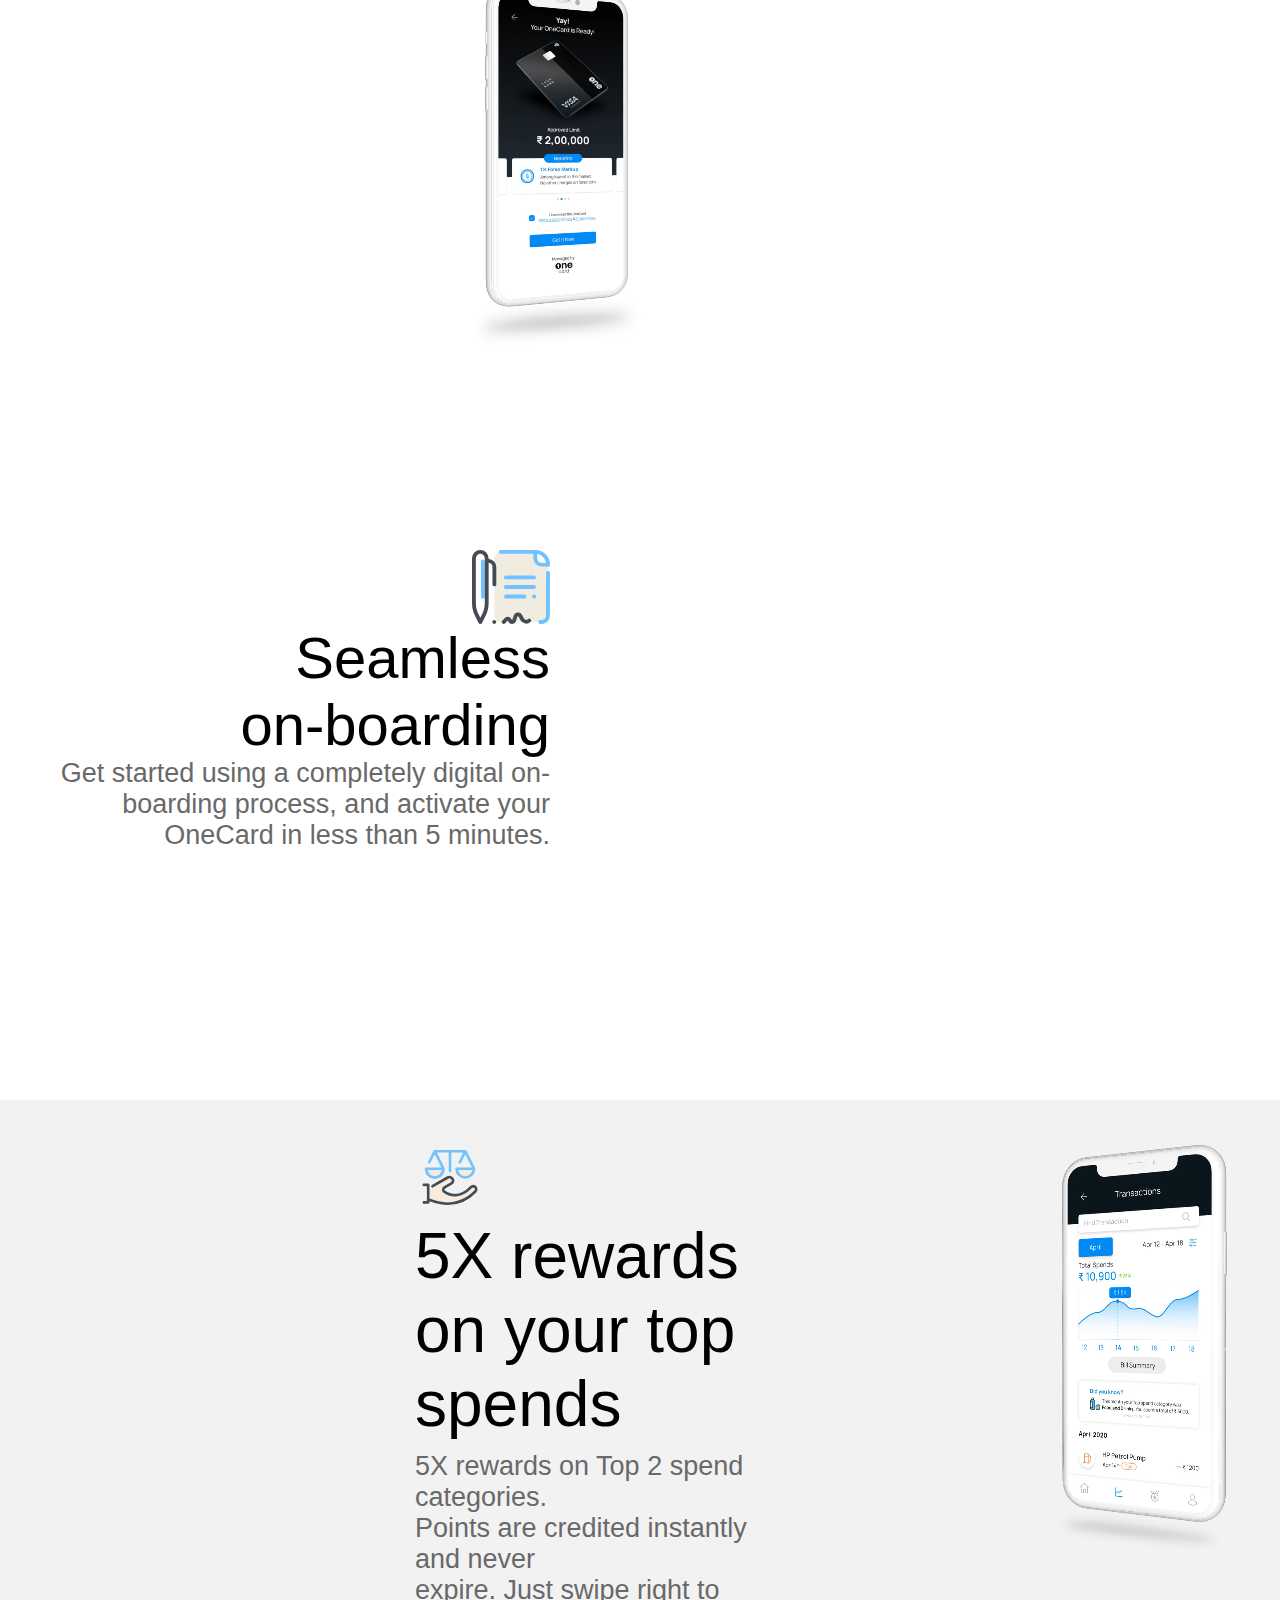
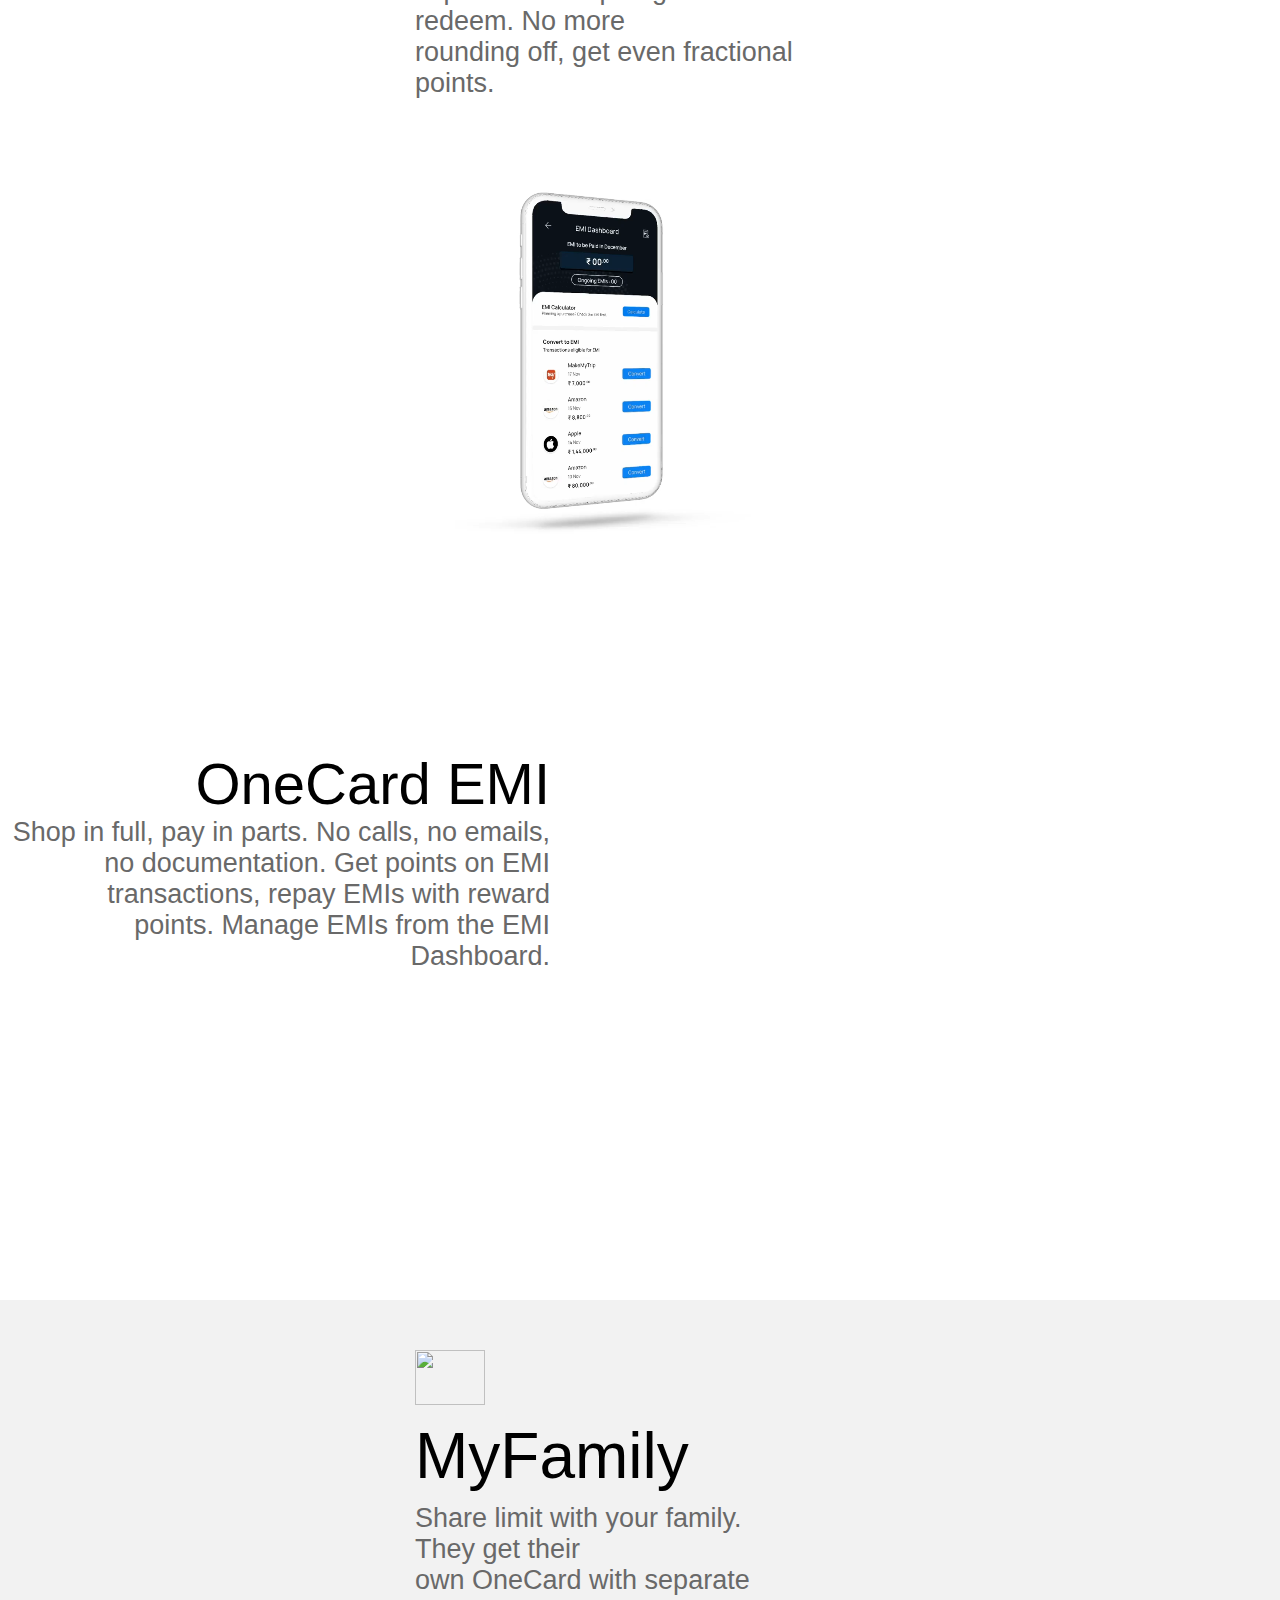
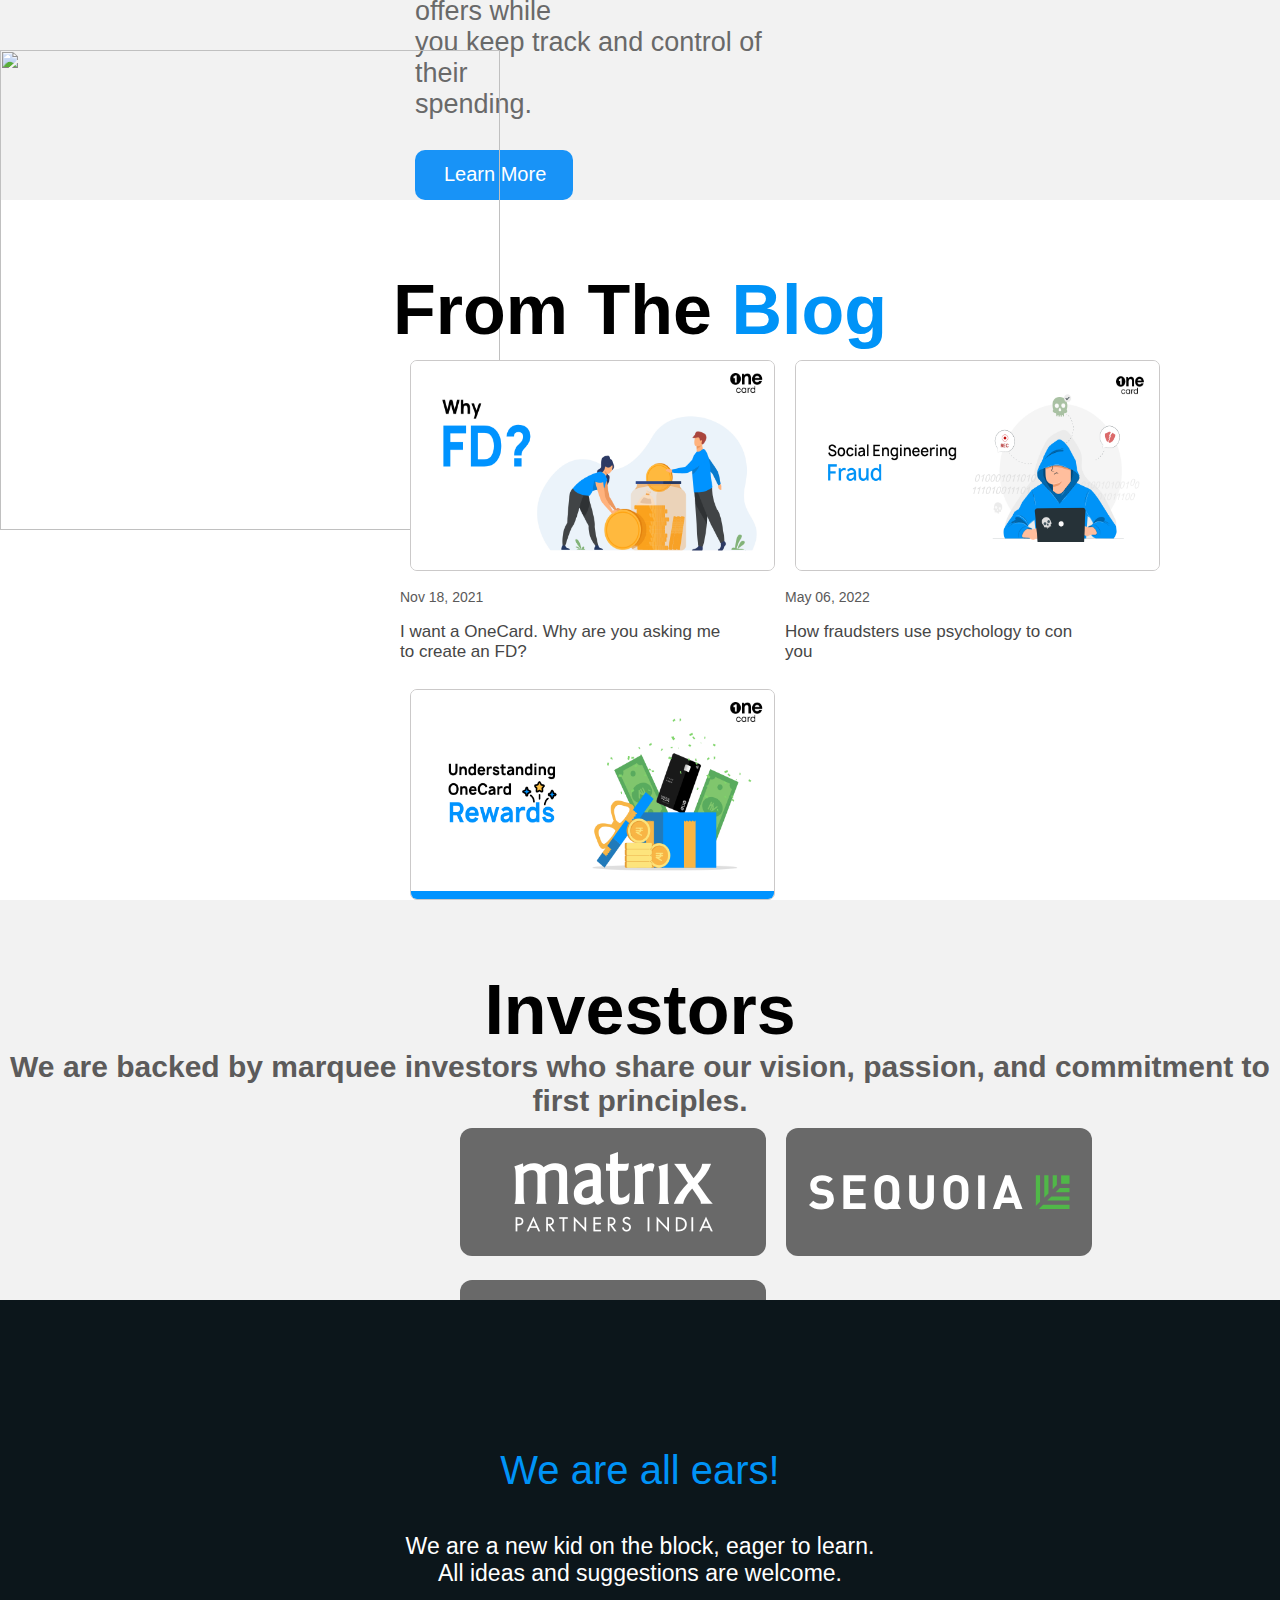
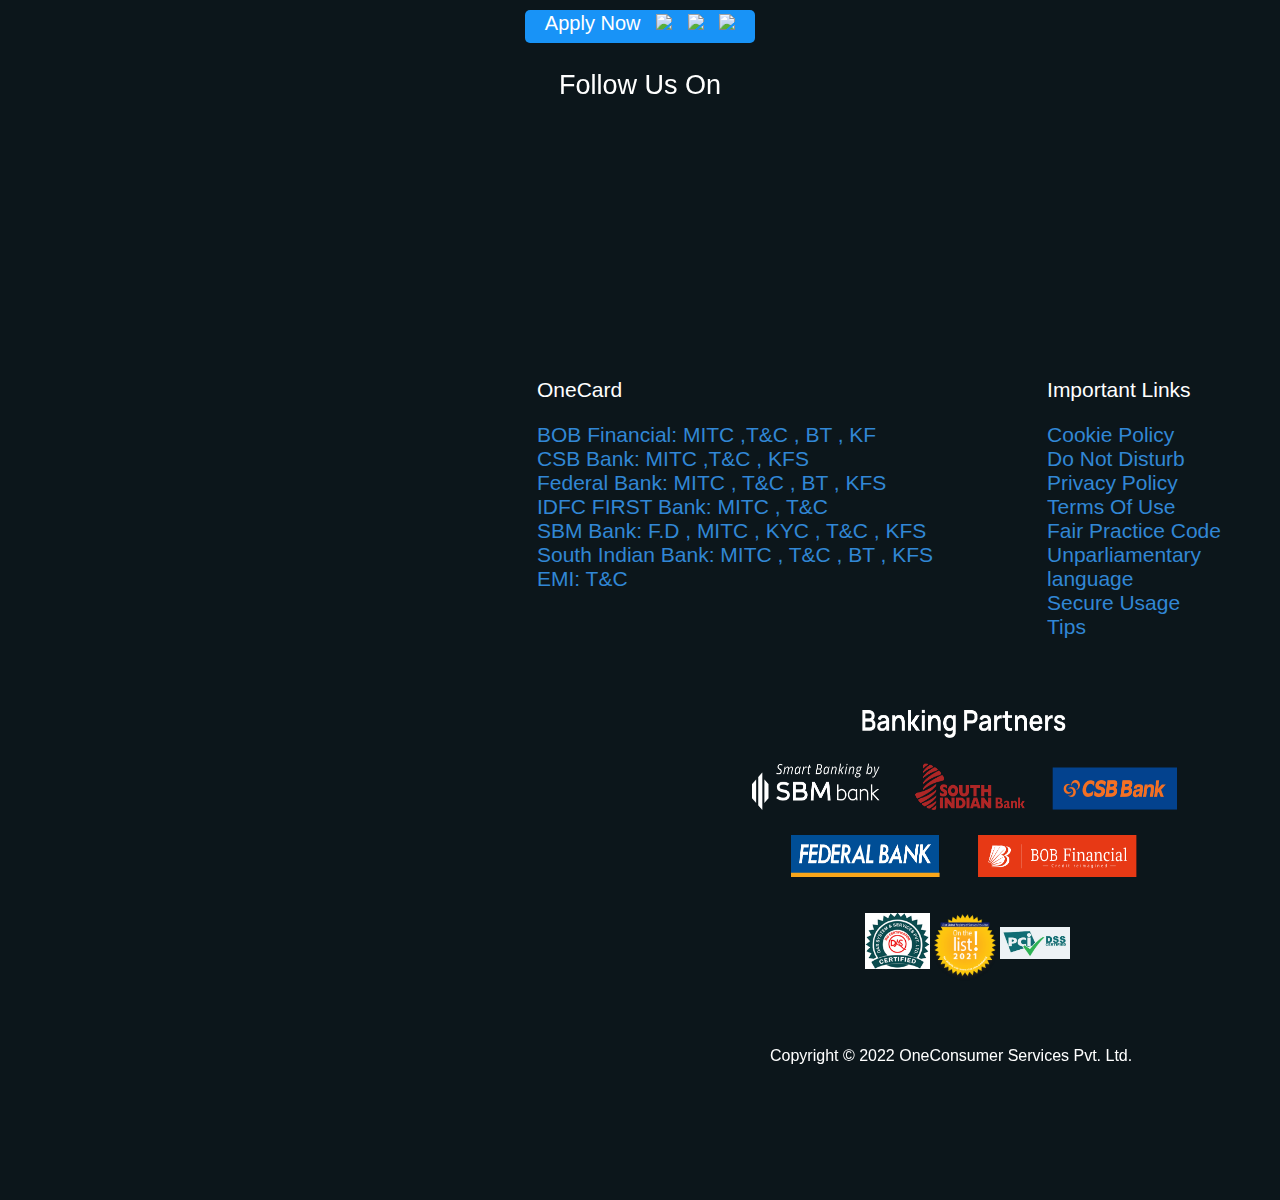
==== commit f95fd19b: "final" ====
--- a/index.html
+++ b/index.html
@@ -129,7 +129,7 @@
         <div class="body3">
             <div class="left-body2">
                 <video class="video2" autoplay="autoplay" muted playsinline  loop style="pointer-events: none;">
-                    <source src="./video/">
+                    <source src="./video/kyc.mp4">
                 </video>
             </div>
             <div class="right-body2">
@@ -153,7 +153,7 @@
         <div class="body4">
             <div class="left-body3">
                 <div>
-                    <img class="icon-2" src="https://www.getonecard.app/images/feature/rewards_icon.svg" alt="">
+                    <img class="icon-2" src="./video/metal_icon.svg" alt="">
                 </div> 
                 <div >
                     <p class="text-1 ">
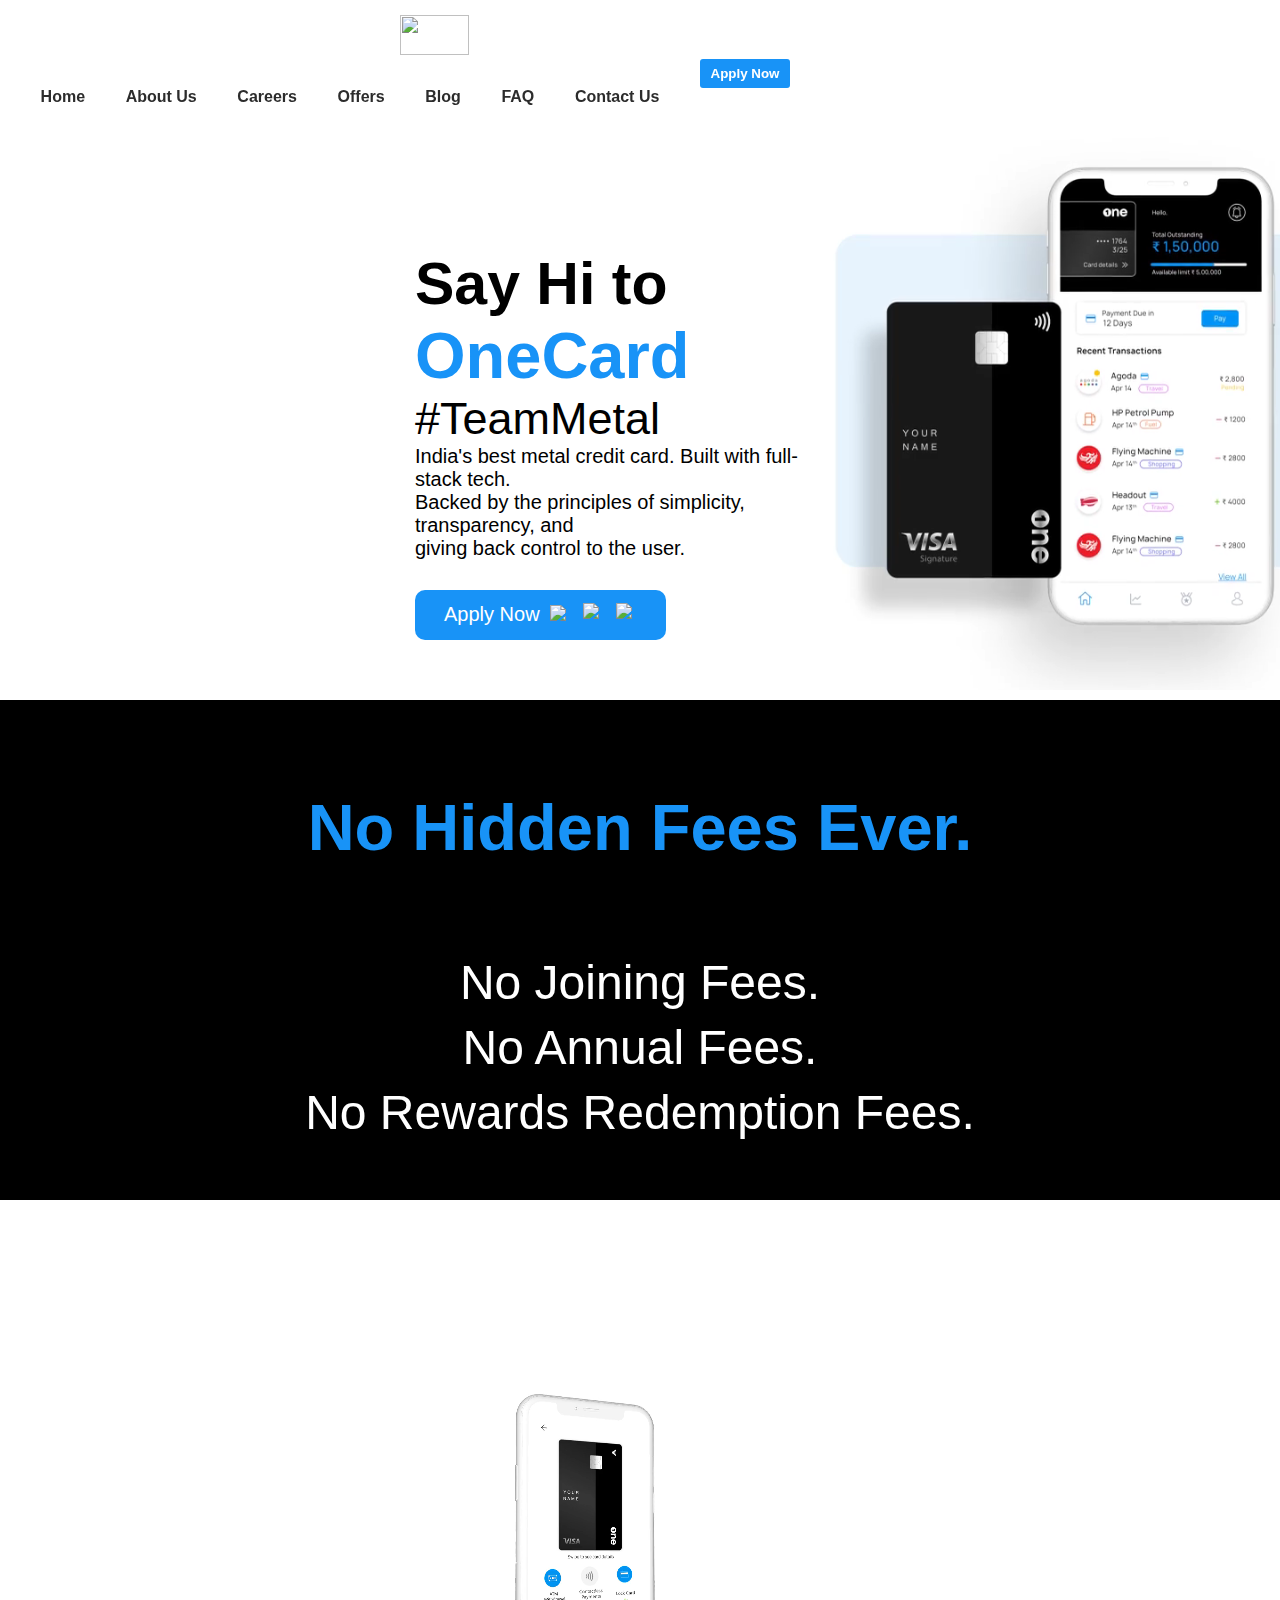
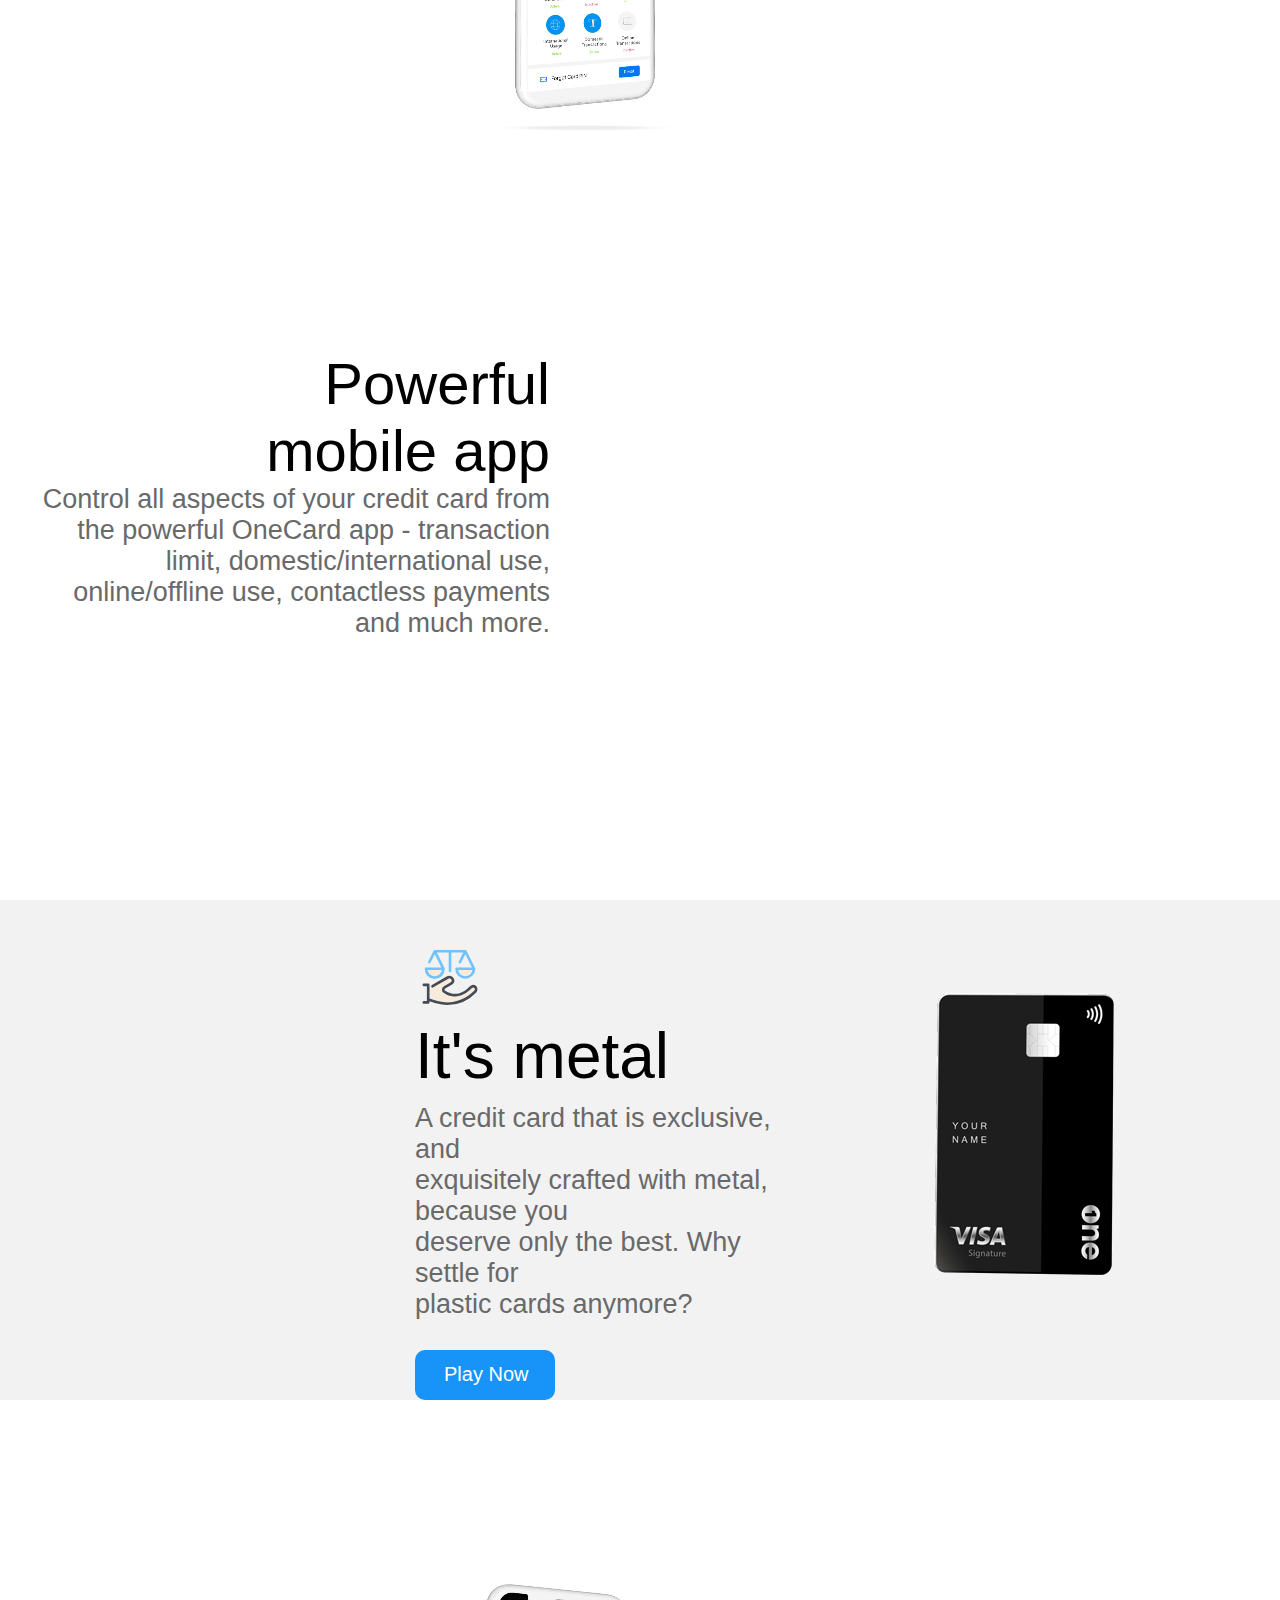
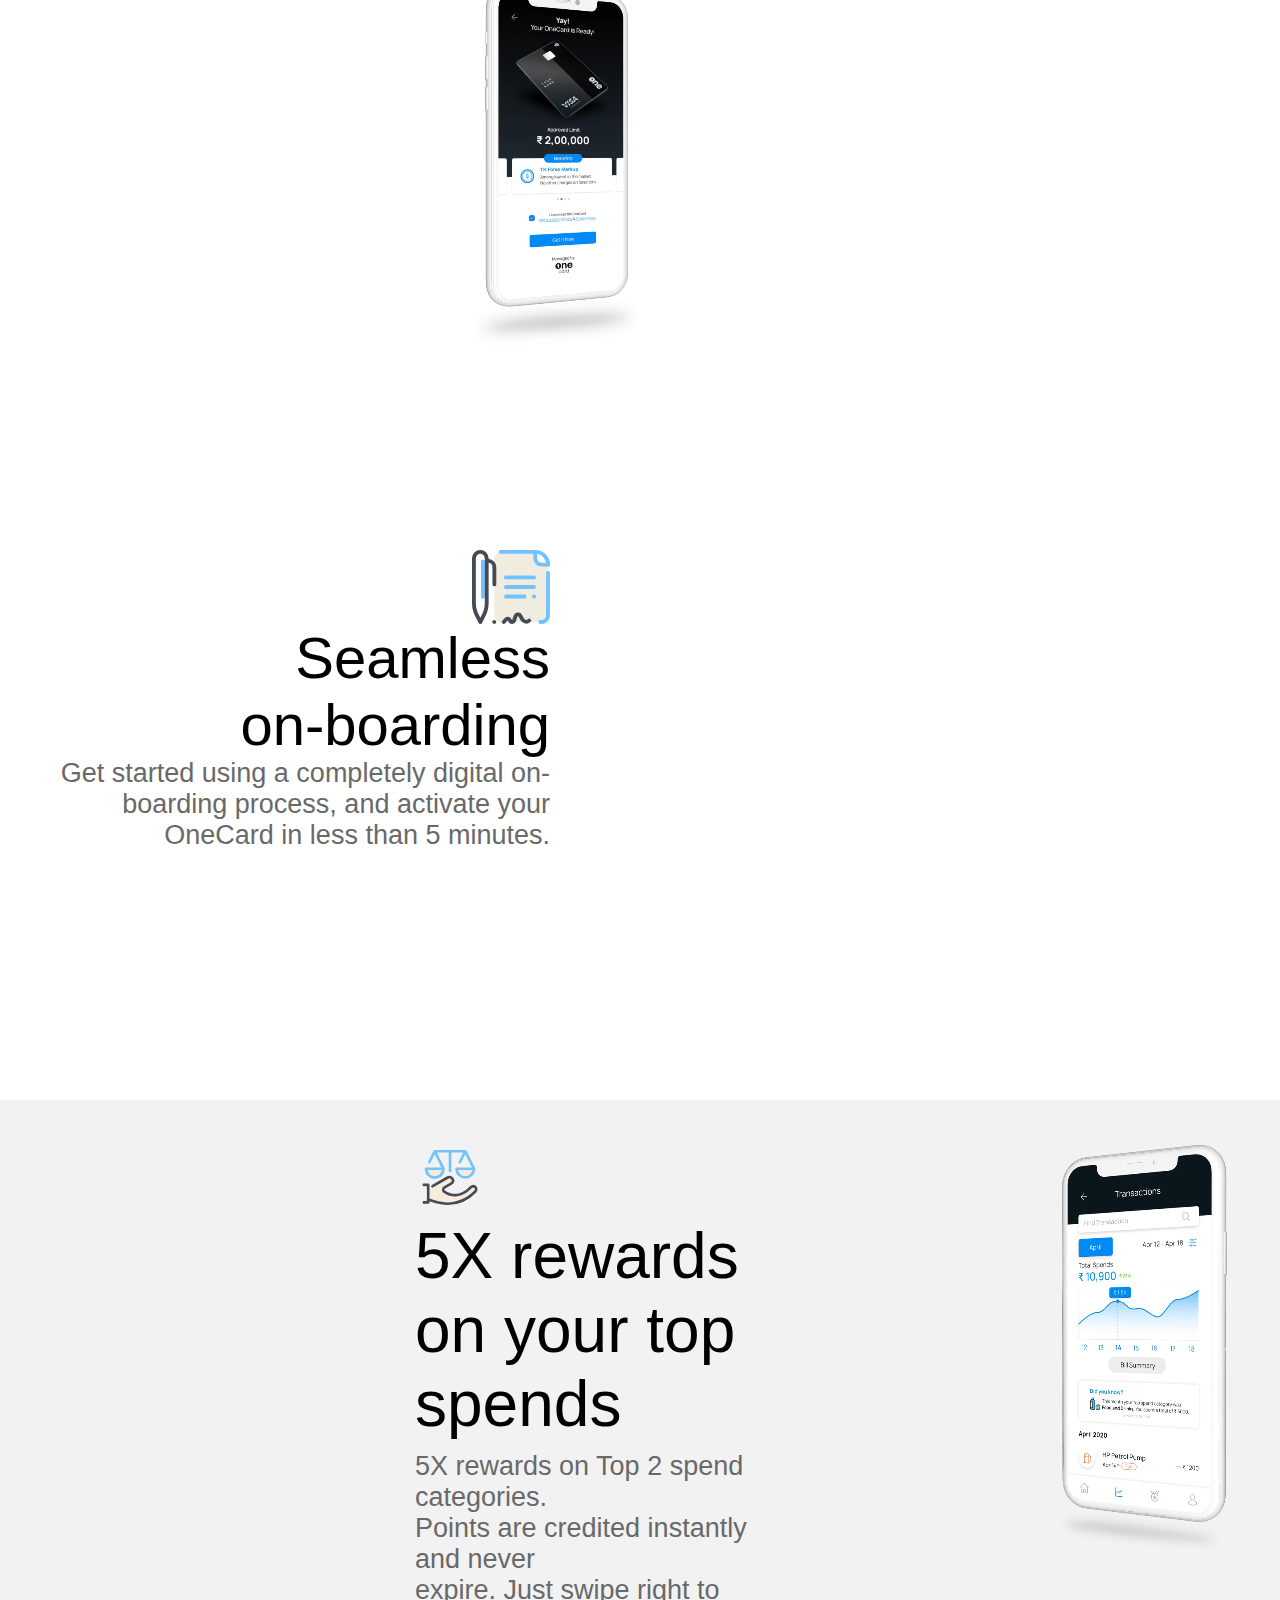
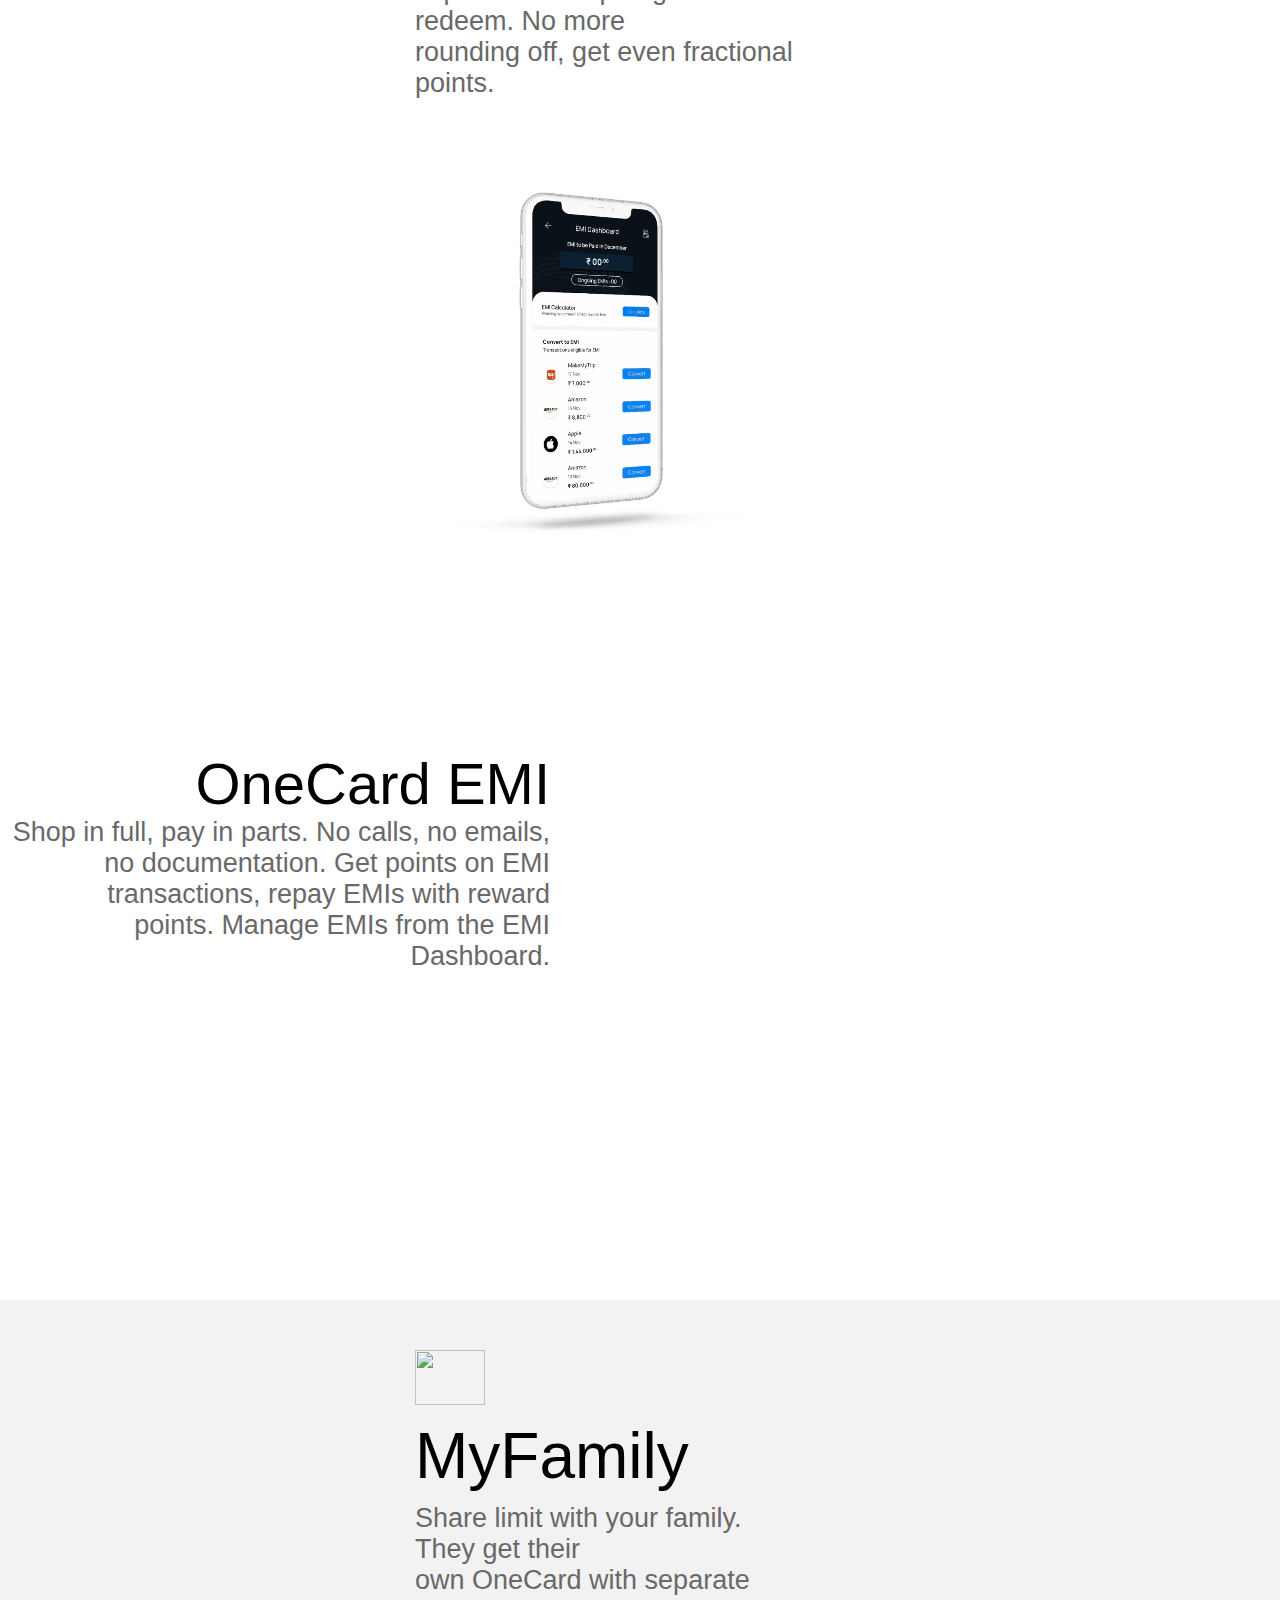
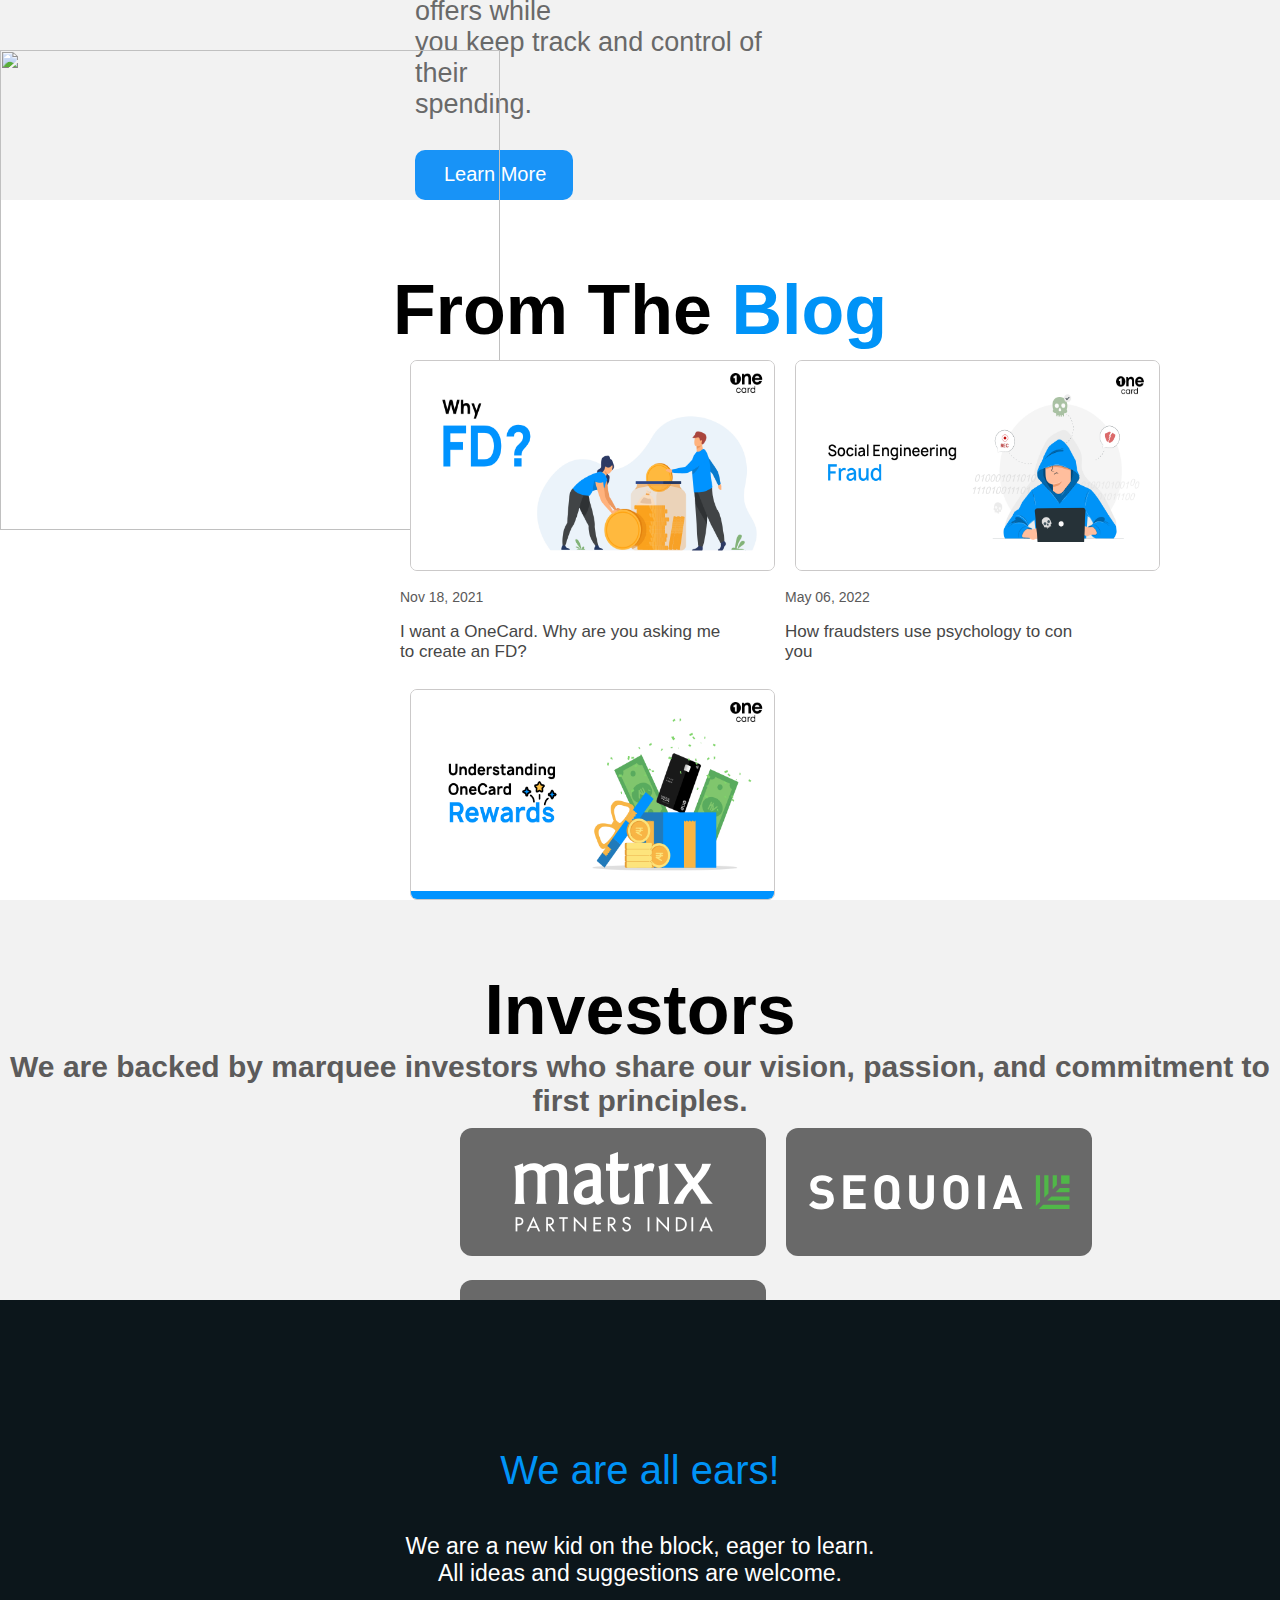
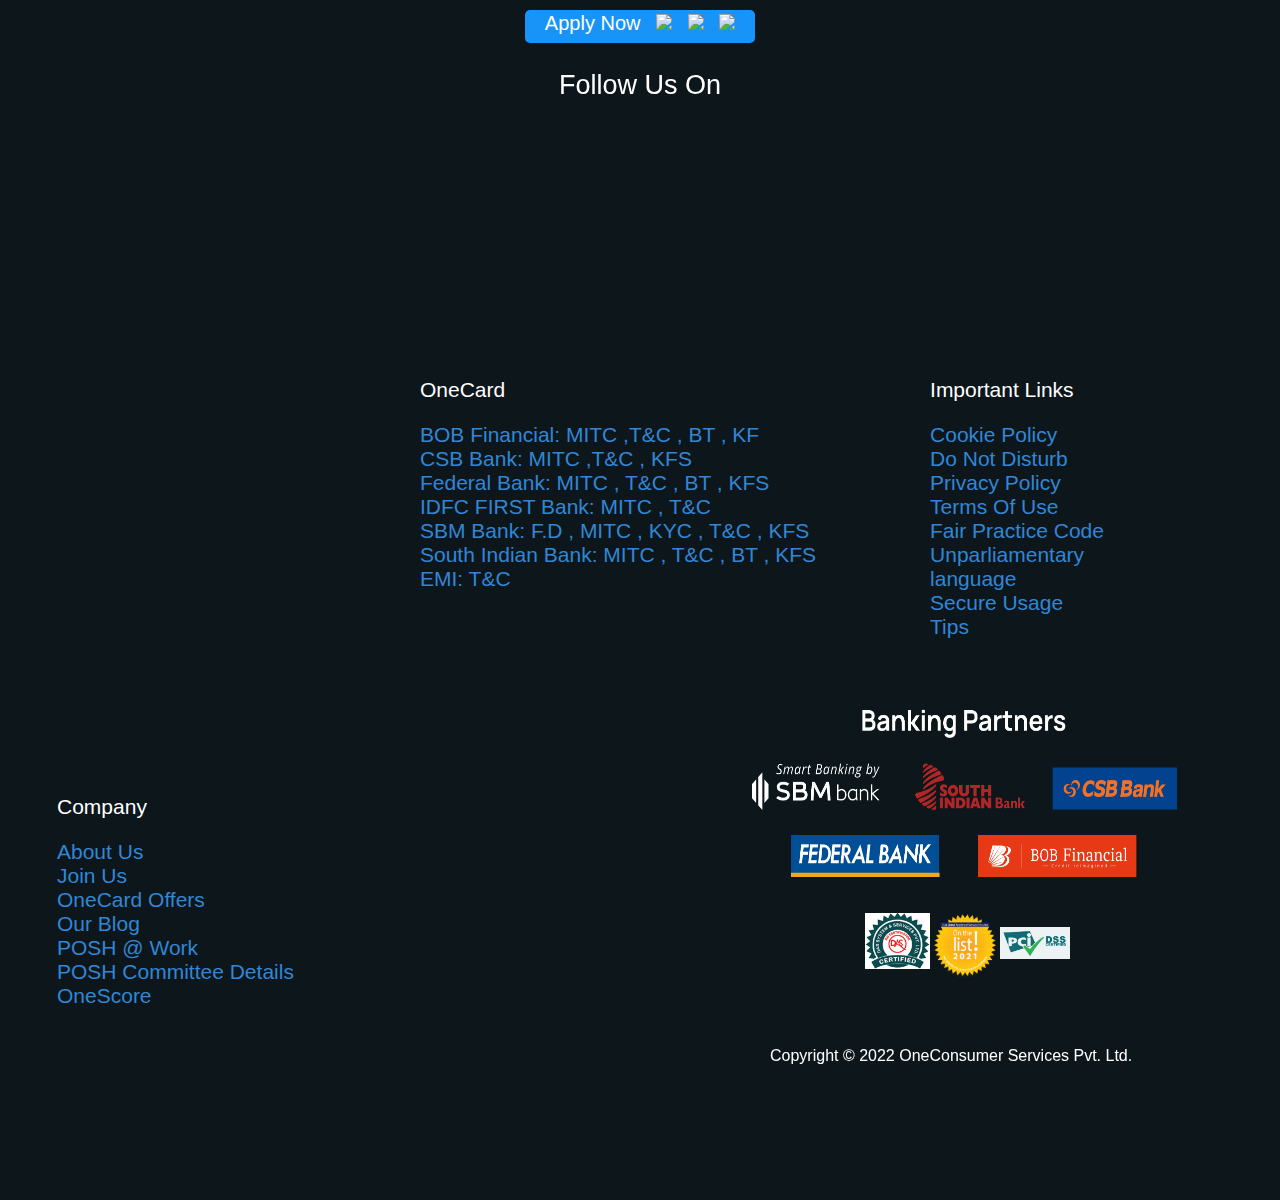
==== commit 3986649f: "final" ====
--- a/index.html
+++ b/index.html
@@ -105,7 +105,7 @@
         <div class="body4">
             <div class="left-body3">
                 <div>
-                    <img class="icon-2" src="https://www.getonecard.app/images/feat ure/metal_icon.svg" alt="">
+                    <img class="icon-2" src="./video/metal_icon.svg" alt="">
                 </div> 
                 <div >
                     <p class="text-1 "> It's metal</p>
--- a/style.css
+++ b/style.css
@@ -390,7 +390,7 @@
     width: 100%;
     height: 300px;
     float: left;
-    margin-left: 480px;
+    
 }
 .lower2{
     width: 100%;
@@ -407,7 +407,8 @@
 }
 .part1{
     float: left;
-    padding: 57px
+    padding: 57px;
+    padding-left: 420px;
     
 }
 .part2{
